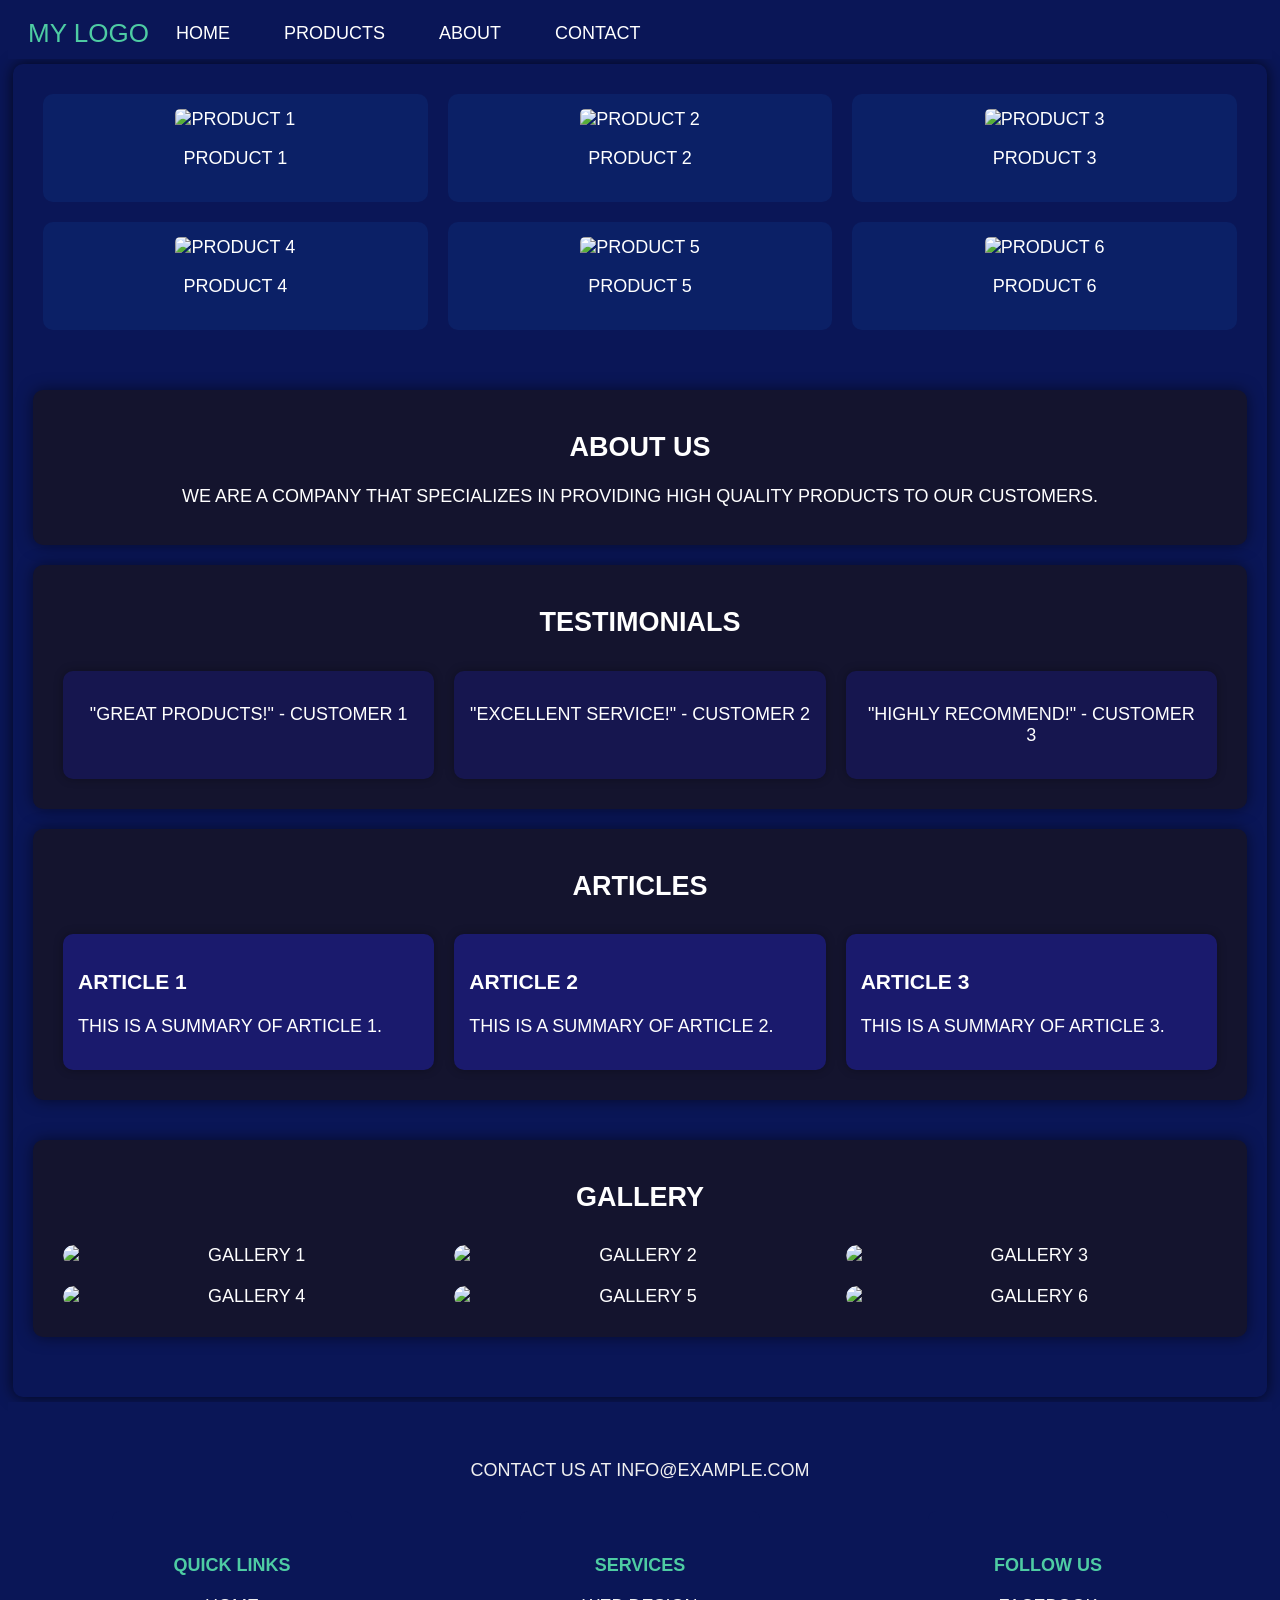
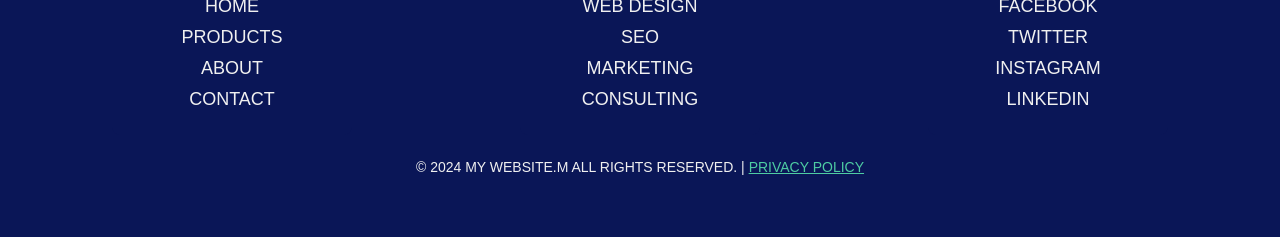
==== index.html @ cf7d5335 "Update index.html" ====
<!DOCTYPE html>
<html lang="en">
<head>
    <meta charset="UTF-8">
    <meta name="viewport" content="width=device-width, initial-scale=1.0">
    <title>Modern Website</title>
    <link rel="stylesheet" href="style.css">
    <link rel="stylesheet" href="responsive.css">
</head>
<body>
    <header class="custom-header">
        <div class="logo"><a href="#">My Logo</a></div>
        <nav class="navbar">
            <ul>
                <li><a href="#">Home</a></li>
                <li><a href="#">Products</a></li>
                <li><a href="#">About</a></li>
                <li><a href="#">Contact</a></li>
            </ul>
        </nav>
    </header>
    <main>
        <section class="products">
            <div class="product-container">
                <div class="box"><img src="https://cdn.windowsreport.com/wp-content/uploads/2020/10/IMG-file.jpg" alt="Product 1"><p>Product 1</p></div>
                <div class="box"><img src="https://cdn.windowsreport.com/wp-content/uploads/2020/10/IMG-file.jpg" alt="Product 2"><p>Product 2</p></div>
                <div class="box"><img src="https://cdn.windowsreport.com/wp-content/uploads/2020/10/IMG-file.jpg" alt="Product 3"><p>Product 3</p></div>
                <div class="box"><img src="https://cdn.windowsreport.com/wp-content/uploads/2020/10/IMG-file.jpg" alt="Product 4"><p>Product 4</p></div>
                <div class="box"><img src="https://cdn.windowsreport.com/wp-content/uploads/2020/10/IMG-file.jpg" alt="Product 5"><p>Product 5</p></div>
                <div class="box"><img src="https://cdn.windowsreport.com/wp-content/uploads/2020/10/IMG-file.jpg" alt="Product 6"><p>Product 6</p></div>
            </div>
        </section>
        <section class="about">
            <h2>About Us</h2>
            <p>We are a company that specializes in providing high quality products to our customers.</p>
        </section>
        <section class="testimonials">
            <h2>Testimonials</h2>
            <div class="testimonial-container">
                <div class="testimonial-box"><p>"Great products!" - Customer 1</p></div>
                <div class="testimonial-box"><p>"Excellent service!" - Customer 2</p></div>
                <div class="testimonial-box"><p>"Highly recommend!" - Customer 3</p></div>
            </div>
        </section>
        <section class="articles">
            <h2>Articles</h2>
            <div class="article-container">
                <div class="article-box"><h3>Article 1</h3><p>This is a summary of article 1.</p></div>
                <div class="article-box"><h3>Article 2</h3><p>This is a summary of article 2.</p></div>
                <div class="article-box"><h3>Article 3</h3><p>This is a summary of article 3.</p></div>
            </div>
        </section>
        <section class="gallery">
            <h2>Gallery</h2>
            <div class="gallery-container">
                <div class="gallery-box"><img src="https://cdn.windowsreport.com/wp-content/uploads/2020/10/IMG-file.jpg" alt="Gallery 1"></div>
                <div class="gallery-box"><img src="https://cdn.windowsreport.com/wp-content/uploads/2020/10/IMG-file.jpg" alt="Gallery 2"></div>
                <div class="gallery-box"><img src="https://cdn.windowsreport.com/wp-content/uploads/2020/10/IMG-file.jpg" alt="Gallery 3"></div>
                <div class="gallery-box"><img src="https://cdn.windowsreport.com/wp-content/uploads/2020/10/IMG-file.jpg" alt="Gallery 4"></div>
                <div class="gallery-box"><img src="https://cdn.windowsreport.com/wp-content/uploads/2020/10/IMG-file.jpg" alt="Gallery 5"></div>
                <div class="gallery-box"><img src="https://cdn.windowsreport.com/wp-content/uploads/2020/10/IMG-file.jpg" alt="Gallery 6"></div>
            </div>
        </section>
    </main>
    <footer>
        <div class="info-fot">
            <p>Contact us at info@example.com</p>
        </div>
        <div class="main-fot">
            <div class="list-fot">
                <h4>Quick Links</h4>
                <a href="#">Home</a>
                <a href="#">Products</a>
                <a href="#">About</a>
                <a href="#">Contact</a>
            </div>
            <div class="list-fot">
                <h4>Services</h4>
                <a href="#">Web Design</a>
                <a href="#">SEO</a>
                <a href="#">Marketing</a>
                <a href="#">Consulting</a>
            </div>
            <div class="list-fot">
                <h4>Follow Us</h4>
                <a href="#">Facebook</a>
                <a href="#">Twitter</a>
                <a href="#">Instagram</a>
                <a href="#">LinkedIn</a>
            </div>
        </div>
        <div class="footer-bottom">
            <p>&copy; 2024 My Website.M All rights reserved. | <a class="privacy-link" href="#">Privacy Policy</a></p>
        </div>
    </footer>
</body>
</html>
---- style.css ----
body {
    font-family: 'Roboto', sans-serif;
    text-transform: uppercase;
    background-color: #0a1657; /* پس‌زمینه آبی تیره */
    color: white;
    text-align: center;
}

/*-----------------header------------------*/
.custom-header {
    background-color: #0a1657; /* رنگ پس‌زمینه تیره */
    color: #ffffff; /* رنگ متن */
    display: flex; /* چیدمان افقی */
    justify-content: space-between; /* فاصله بین اجزا */
    align-items: center; /* وسط‌چین عمودی */
    padding: 10px 20px; /* فضای داخلی */
    position: sticky; /* هدر ثابت */
    top: 0; /* در بالای صفحه */
    z-index: 1000; /* اطمینان از نمایان بودن */
}

.logo a {
    font-size: 26px; /* اندازه بزرگتر برای لوگو */
    color: #4ecca3; /* رنگ لوگو */
    text-decoration: none; /* حذف خط زیر */
}

.navbar {
    flex-grow: 1; /* پخش شدن ناوبری در فضای موجود */
}

.navbar ul {
    list-style: none; /* حذف نقاط لیست */
    padding: 0; /* حذف پدینگ */
    display: flex; /* نمایش افقی */
    margin: 0; /* حذف مارجین */
}

.navbar li {
    margin: 0 15px; /* فاصله بین منوها */
}

.navbar a {
    color: #ffffff; /* رنگ لینک‌ها */
    text-decoration: none; /* حذف خط زیر */
    padding: 8px 12px; /* فاصله داخلی */
    transition: background-color 0.3s; /* انتقال نرم */
}

.navbar a:hover {
    background-color: #0b2066; /* تغییر رنگ پس‌زمینه در حالت هاور */
    border-radius: 5px; /* گوشه‌های گرد */
}

/*---------------main---------------*/
main {  
    background-color: #0a1657; /* پس‌زمینه اصلی */  
    padding: 20px;  
    margin: 5px;  
    border-radius: 10px;  
    box-shadow: 0px 0px 15px rgba(0, 0, 0, 0.7); /* سایه قوی‌تر */  
}  

/* استایل برای بخش محصولات */  
.products {  
    margin-bottom: 50px; /* فاصله بیشتر */  
}  

.product-container {  
    display: flex;  
    flex-wrap: wrap; /* اجازه دادن به اجزا برای شکستن در صورت نیاز */  
    justify-content: space-between; /* مرکز قرار دادن اجزا */  
}  

.box {  
    background-color: #0b2066; /* پس‌زمینه جعبه */  
    padding: 15px; /* فضای داخلی */  
    margin: 10px; /* فاصله بین جعبه‌ها */  
    border-radius: 10px;  
    transition: background-color 0.3s, transform 0.2s; /* انیمیشن */  
    flex: 1 1 calc(30% - 20px); /* تنظیم اندازه جعبه‌ها */  
    display: flex;  
    flex-direction: column;  
    align-items: center;  
    text-align: center;  
}  

.box img {  
    max-width: 100%; /* تصویر به اندازه جعبه */  
    border-radius: 5px; /* گوشه‌های گرد */  
}  

.about, .testimonials, .articles {  
    margin: 20px 0; /* فاصله عمودی برای هر بخش */  
    padding: 20px; /* فضای داخلی بیشتر */  
    border-radius: 10px; /* گوشه‌های گرد */  
    background-color: #14142e; /* پس‌زمینه تیره‌تر */  
    box-shadow: 0px 0px 15px rgba(0, 0, 0, 0.5); /* سایه */  
}  

/* استایل برای بخش نظرات مشتریان */  
.testimonial-container {  
    display: flex; /* نمایش نظرات به صورت افقی */  
    flex-wrap: wrap; /* اجازه دادن به نظرات برای شکستن */  
    justify-content: space-between; /* مرکز قرار دادن */  
}  

.testimonial-box {  
    background-color: #16164f; /* پس‌زمینه جعبه نظرات */  
    padding: 15px; /* فضای داخلی */  
    margin: 10px; /* فاصله */  
    border-radius: 10px; /* گوشه‌های گرد */  
    flex: 1 1 calc(30% - 20px); /* تنظیم اندازه جعبه‌ها */  
    box-shadow: 0px 0px 10px rgba(0, 0, 0, 0.3); /* سایه */  
}  

/* استایل برای مقالات */  
.article-container {  
    display: flex; /* نمایش مقالات به صورت افقی */  
    flex-wrap: wrap; /* اجازه دادن به مقالات برای شکستن */  
    justify-content: space-between; /* مرکز قرار دادن */  
}  

.article-box {  
    background-color: #1a1a6d; /* پس‌زمینه جعبه مقالات */  
    padding: 15px; /* فضای داخلی */  
    margin: 10px; /* فاصله */  
    border-radius: 10px; /* گوشه‌های گرد */  
    flex: 1 1 calc(30% - 20px); /* تنظیم اندازه جعبه‌ها */  
    box-shadow: 0px 0px 10px rgba(0, 0, 0, 0.3); /* سایه */  
    text-align: left; /* تراز چپ متن */  
}

.gallery {  
    margin: 40px 0; /* فاصله عمودی */  
    padding: 20px; /* فضای داخلی بیشتر */  
    border-radius: 10px; /* گوشه‌های گرد */  
    background-color: #14142e; /* پس‌زمینه تیره‌تر */  
    box-shadow: 0px 0px 15px rgba(0, 0, 0, 0.5); /* سایه */  
}  

.gallery-container {  
    display: flex; /* نمایش گالری به صورت افقی */  
    flex-wrap: wrap; /* اجازه دادن به تصاویری که شکسته شوند */  
    justify-content: space-between; /* مرکز قرار دادن */  
}  

.gallery-box {  
    flex: 1 1 calc(30% - 20px); /* تنظیم اندازه هر تصویر */  
    margin: 10px; /* فاصله بین تصاویر */  
    border-radius: 10px; /* گوشه‌های گرد */  
    overflow: hidden; /* جلوگیری از خروج تصویر از جعبه */  
    transition: transform 0.2s; /* انیمیشن نرم */  
}  

.gallery-box:hover {  
    transform: scale(1.05); /* بزرگ شدن تصویر در حالت هاور */  
}  

.gallery-box img {  
    width: 100%; /* تصویر به اندازه جعبه */  
    display: block; /* جلوگیری از وجود فضای زیر تصاویر */  
    border-radius: 10px; /* گوشه‌های گرد برای تصاویر */  
}

/*-----------footer----------*/
footer {
    background-color: #0a1657;
    color: #f0f0f0;
    padding: 40px 20px;
    text-align: center;
    position: relative;
}

.info-fot {
    margin-bottom: 20px;
}

.main-fot {
    display: flex;
    justify-content: space-around;
    flex-wrap: wrap;
}

.list-fot {
    background-color: #0a1657;
    padding: 20px;
    border-radius: 8px;
    transition: background-color 0.3s, transform 0.3s;
    flex: 1;
    max-width: 200px;
    margin: 10px;
}

.list-fot:hover {
    background-color: #0b2066;
    transform: scale(1.05);
}

.list-fot h4 {
    margin-bottom: 15px;
    color: #4ecca3;
}

.list-fot a {
    color: #f0f0f0;
    text-decoration: none;
    display: block;
    padding: 5px 0;
    transition: color 0.3s;
}

.list-fot a:hover {
    color: #4ecca3;
}

.footer-bottom {
    font-size: 14px;
}

.privacy-link {
    color: #4ecca3;
    text-decoration: underline;
}
---- responsive.css ----
/* تنظیمات عمومی برای موبایل و تبلت */
@media (max-width: 768px) {
    body {
        font-size: 14px;
    }

    .custom-header {
        flex-direction: column;
        align-items: flex-start;
    }

    .logo a {
        font-size: 22px;
    }

    .navbar ul {
        flex-direction: column;
        width: 100%;
    }

    .navbar li {
        margin: 10px 0;
    }

    main {
        padding: 10px;
        margin: 0;
    }

    .product-container {
        flex-direction: column;
        align-items: center;
    }

    .box {
        flex: 1 1 100%;
        margin: 10px 0;
    }

    .testimonial-container, .article-container, .gallery-container {
        flex-direction: column;
        align-items: center;
    }

    .testimonial-box, .article-box, .gallery-box {
        flex: 1 1 100%;
        margin: 10px 0;
    }
}

/* تنظیمات برای نمایشگرهای متوسط */
@media (min-width: 769px) and (max-width: 1024px) {
    body {
        font-size: 16px;
    }

    .logo a {
        font-size: 24px;
    }

    .navbar ul {
        flex-direction: row;
    }

    .navbar li {
        margin: 5px 10px;
    }

    .box {
        flex: 1 1 calc(50% - 20px);
    }

    .testimonial-box, .article-box, .gallery-box {
        flex: 1 1 calc(50% - 20px);
    }
}

/* تنظیمات برای نمایشگرهای بزرگ */
@media (min-width: 1025px) {
    body {
        font-size: 18px;
    }

    .box {
        flex: 1 1 calc(30% - 20px);
    }

    .testimonial-box, .article-box, .gallery-box {
        flex: 1 1 calc(30% - 20px);
    }
}
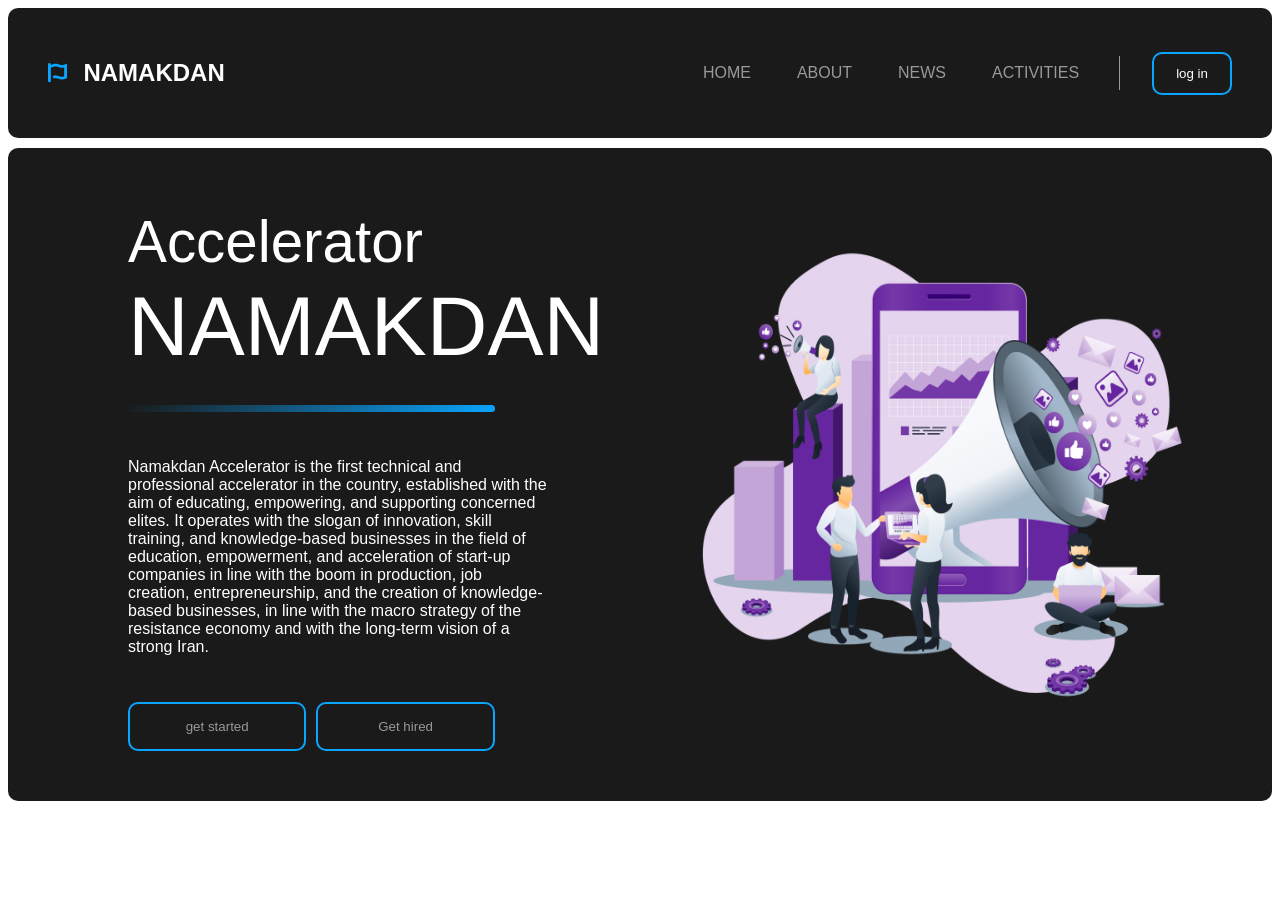
==== commit a8eeba4e: "Add files via upload" ====
--- a/index.html
+++ b/index.html
@@ -1,97 +1,209 @@
-<!DOCTYPE html>
-<html lang="en">
-<head>
-    <meta charset="UTF-8">
-    <meta name="viewport" content="width=device-width, initial-scale=1.0">
-    <title>Modern Website</title>
-    <link rel="stylesheet" href="style.css">
-    <link rel="stylesheet" href="responsive.css">
-</head>
-<body>
-    <header class="custom-header">
-        <div class="logo"><a href="#">My Logo</a></div>
-        <nav class="navbar">
-            <ul>
-                <li><a href="#">Home</a></li>
-                <li><a href="#">Products</a></li>
-                <li><a href="#">About</a></li>
-                <li><a href="#">Contact</a></li>
-            </ul>
-        </nav>
-    </header>
-    <main>
-        <section class="products">
-            <div class="product-container">
-                <div class="box"><img src="https://cdn.windowsreport.com/wp-content/uploads/2020/10/IMG-file.jpg" alt="Product 1"><p>Product 1</p></div>
-                <div class="box"><img src="https://cdn.windowsreport.com/wp-content/uploads/2020/10/IMG-file.jpg" alt="Product 2"><p>Product 2</p></div>
-                <div class="box"><img src="https://cdn.windowsreport.com/wp-content/uploads/2020/10/IMG-file.jpg" alt="Product 3"><p>Product 3</p></div>
-                <div class="box"><img src="https://cdn.windowsreport.com/wp-content/uploads/2020/10/IMG-file.jpg" alt="Product 4"><p>Product 4</p></div>
-                <div class="box"><img src="https://cdn.windowsreport.com/wp-content/uploads/2020/10/IMG-file.jpg" alt="Product 5"><p>Product 5</p></div>
-                <div class="box"><img src="https://cdn.windowsreport.com/wp-content/uploads/2020/10/IMG-file.jpg" alt="Product 6"><p>Product 6</p></div>
-            </div>
-        </section>
-        <section class="about">
-            <h2>About Us</h2>
-            <p>We are a company that specializes in providing high quality products to our customers.</p>
-        </section>
-        <section class="testimonials">
-            <h2>Testimonials</h2>
-            <div class="testimonial-container">
-                <div class="testimonial-box"><p>"Great products!" - Customer 1</p></div>
-                <div class="testimonial-box"><p>"Excellent service!" - Customer 2</p></div>
-                <div class="testimonial-box"><p>"Highly recommend!" - Customer 3</p></div>
-            </div>
-        </section>
-        <section class="articles">
-            <h2>Articles</h2>
-            <div class="article-container">
-                <div class="article-box"><h3>Article 1</h3><p>This is a summary of article 1.</p></div>
-                <div class="article-box"><h3>Article 2</h3><p>This is a summary of article 2.</p></div>
-                <div class="article-box"><h3>Article 3</h3><p>This is a summary of article 3.</p></div>
-            </div>
-        </section>
-        <section class="gallery">
-            <h2>Gallery</h2>
-            <div class="gallery-container">
-                <div class="gallery-box"><img src="https://cdn.windowsreport.com/wp-content/uploads/2020/10/IMG-file.jpg" alt="Gallery 1"></div>
-                <div class="gallery-box"><img src="https://cdn.windowsreport.com/wp-content/uploads/2020/10/IMG-file.jpg" alt="Gallery 2"></div>
-                <div class="gallery-box"><img src="https://cdn.windowsreport.com/wp-content/uploads/2020/10/IMG-file.jpg" alt="Gallery 3"></div>
-                <div class="gallery-box"><img src="https://cdn.windowsreport.com/wp-content/uploads/2020/10/IMG-file.jpg" alt="Gallery 4"></div>
-                <div class="gallery-box"><img src="https://cdn.windowsreport.com/wp-content/uploads/2020/10/IMG-file.jpg" alt="Gallery 5"></div>
-                <div class="gallery-box"><img src="https://cdn.windowsreport.com/wp-content/uploads/2020/10/IMG-file.jpg" alt="Gallery 6"></div>
-            </div>
-        </section>
-    </main>
-    <footer>
-        <div class="info-fot">
-            <p>Contact us at info@example.com</p>
-        </div>
-        <div class="main-fot">
-            <div class="list-fot">
-                <h4>Quick Links</h4>
-                <a href="#">Home</a>
-                <a href="#">Products</a>
-                <a href="#">About</a>
-                <a href="#">Contact</a>
-            </div>
-            <div class="list-fot">
-                <h4>Services</h4>
-                <a href="#">Web Design</a>
-                <a href="#">SEO</a>
-                <a href="#">Marketing</a>
-                <a href="#">Consulting</a>
-            </div>
-            <div class="list-fot">
-                <h4>Follow Us</h4>
-                <a href="#">Facebook</a>
-                <a href="#">Twitter</a>
-                <a href="#">Instagram</a>
-                <a href="#">LinkedIn</a>
-            </div>
-        </div>
-        <div class="footer-bottom">
-            <p>&copy; 2024 My Website.M All rights reserved. | <a class="privacy-link" href="#">Privacy Policy</a></p>
-        </div>
-    </footer>
-</body>
-</html>
+<!DOCTYPE html>
+<html lang="en">
+  <head>
+    <meta charset="UTF-8" />
+    <meta name="viewport" content="width=device-width, initial-scale=1.0" />
+    <link
+      rel="stylesheet"
+      href="https://cdnjs.cloudflare.com/ajax/libs/font-awesome/6.0.0-beta3/css/all.min.css"
+    />
+    <title>namakdan</title>
+    <style>
+      :root {
+        --dark-color: hsl(0, 0%, 10%);
+        --blue-color: #0aa5ff;
+      }
+      * {
+        font-family: Arial, Helvetica, sans-serif;
+        text-decoration: none;
+      }
+      a{
+        color: white;
+      }
+      button {
+        font-weight: 500;
+        padding: 12px 22px;
+        background-color: transparent;
+        border-radius: 10px;
+        color: #999999;
+        border: 2px solid var(--blue-color);
+        transition: 0.2s;
+      }
+      .navbar {
+        border-radius: 10px;
+        height: 90px;
+        background-color: var(--dark-color);
+        padding: 20px 40px;
+        display: flex;
+        justify-content: space-between;
+        align-items: center;
+      }
+      .navbar .logo i {
+        color: var(--blue-color);
+        font-size: 22px;
+      }
+      .navbar .logo a {
+        font-size: 24px;
+        font-weight: 700;
+        color: white;
+        margin-left: 12px;
+      }
+      .menu {
+        display: flex;
+        align-items: center;
+        gap: 32px;
+      }
+      .menu-links {
+        display: flex;
+        gap: 14px;
+        border-right: 1px solid #999999;
+        padding-inline: 24px;
+      }
+      .menu-links a {
+        font-weight: 500;
+        color: #999999;
+        padding: 8px 16px;
+        transition: 0.2s;
+      }
+      .menu-links a:hover {
+        color: white;
+      }
+      .log-in {
+        font-weight: 500;
+        padding: 12px 22px;
+        background-color: transparent;
+        border-radius: 10px;
+        color: #999999;
+        border: 2px solid var(--blue-color);
+        transition: 0.2s;
+      }
+      button:hover {
+        background-color: var(--blue-color);
+        color: white;
+      }
+      .log-in:hover {
+        background-color: var(--blue-color);
+        color: white;
+      }
+      .menu-btn {
+        font-size: 32px;
+        color: white;
+        display: none;
+        cursor: pointer;
+      }
+      main {
+        background-color: var(--dark-color);
+        margin-top: 10px;
+        border-radius: 10px;
+        padding: 0 30px;
+        display: flex;
+        align-items: center;
+        justify-content: center;
+      }
+      .container {
+        display: flex;
+        justify-content: space-around;
+        padding: 50px;
+      }
+      .title {
+        margin: 0;
+        font-size: 70px;
+        color: white;
+      }
+      .info {
+        font-size: medium;
+        text-align: left;
+        width: 80%;
+        color: white;
+      }
+      section {
+        display: flex;
+        flex-direction: column;
+        gap: 30px;
+        margin: 0 40px;
+        width: 100%;
+      }
+      .buttons {
+        display: flex;
+        gap: 10px;
+        width: 70%;
+      }
+      .get-btn {
+        padding: 15px 40px;
+        width: 100%;
+      }
+      .hr {
+        border-radius: 10px;
+        width: 70%;
+        height: 7px;
+        background-image: linear-gradient(150deg, hsl(0, 0%, 10%), #0aa5ff);
+      }
+
+      @media (max-width: 50rem) {
+        .menu {
+          display: none;
+        }
+        .menu-btn {
+          display: block;
+        }
+        .container {
+          display: flex;
+          flex-direction: column;
+          align-items: center;
+          justify-content: center;
+        }
+        .container img {
+          display: none;
+        }
+      }
+    </style>
+  </head>
+  <body>
+    <header>
+      <nav class="navbar">
+        <div class="logo">
+          <i class="fa-solid fa-font-awesome"></i>
+          <a href="#">NAMAKDAN</a>
+        </div>
+        <div class="menu">
+          <div class="menu-links">
+            <a href="#">HOME</a>
+            <a href="about.html">ABOUT</a>
+            <a href="news.html">NEWS</a>
+            <a href="Activities.html">ACTIVITIES</a>
+          </div>
+          <button class="log-in"><a href="form.html">log in</a></button>
+        </div>
+        <div class="menu-btn">
+          <i class="fa-solid fa-bars"></i>
+        </div>
+      </nav>
+    </header>
+    <main>
+      <div class="container">
+        <section>
+          <p class="title">
+            <small>Accelerator</small><br /><big>NAMAKDAN</big>
+          </p>
+          <div class="hr"></div>
+          <p class="info">
+            Namakdan Accelerator is the first technical and professional
+            accelerator in the country, established with the aim of educating,
+            empowering, and supporting concerned elites. It operates with the
+            slogan of innovation, skill training, and knowledge-based businesses
+            in the field of education, empowerment, and acceleration of start-up
+            companies in line with the boom in production, job creation,
+            entrepreneurship, and the creation of knowledge-based businesses, in
+            line with the macro strategy of the resistance economy and with the
+            long-term vision of a strong Iran.
+          </p>
+          <div class="buttons">
+            <button class="get-btn">get started</button>
+            <button class="get-btn">Get hired</button>
+          </div>
+        </section>
+        <img src="picture.png" alt="pic" width="500px" />
+      </div>
+    </main>
+  </body>
+</html>
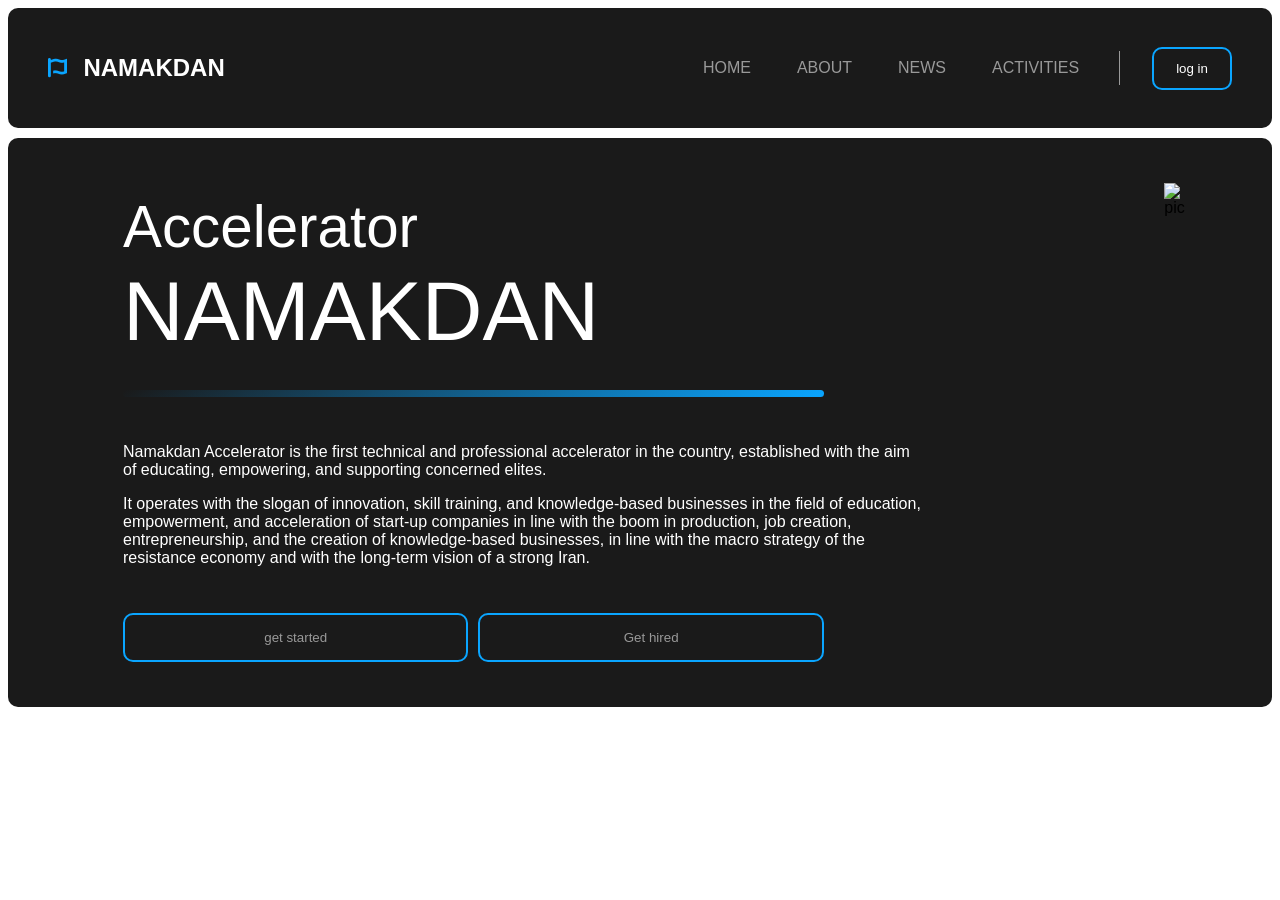
==== commit 28c9c570: "Add files via upload" ====
--- a/index.html
+++ b/index.html
@@ -7,7 +7,11 @@
       rel="stylesheet"
       href="https://cdnjs.cloudflare.com/ajax/libs/font-awesome/6.0.0-beta3/css/all.min.css"
     />
-    <title>namakdan</title>
+    <link
+      rel="website icon"
+      href="https://namakdan.net/wp-content/uploads/2024/11/photo_5845929851612154629_y.jpg"
+    />
+    <title>Namakdan</title>
     <style>
       :root {
         --dark-color: hsl(0, 0%, 10%);
@@ -17,7 +21,10 @@
         font-family: Arial, Helvetica, sans-serif;
         text-decoration: none;
       }
-      a{
+      *::-webkit-scrollbar {
+        display: none;
+      }
+      a {
         color: white;
       }
       button {
@@ -33,7 +40,7 @@
         border-radius: 10px;
         height: 90px;
         background-color: var(--dark-color);
-        padding: 20px 40px;
+        padding: 15px 40px;
         display: flex;
         justify-content: space-between;
         align-items: center;
@@ -103,7 +110,7 @@
       .container {
         display: flex;
         justify-content: space-around;
-        padding: 50px;
+        padding: 45px;
       }
       .title {
         margin: 0;
@@ -137,6 +144,16 @@
         width: 70%;
         height: 7px;
         background-image: linear-gradient(150deg, hsl(0, 0%, 10%), #0aa5ff);
+        animation: fade 1000ms ease-in 1;
+      }
+
+      @keyframes fade {
+        from {
+          width: 1%;
+        }
+        to {
+          width: 70%;
+        }
       }
 
       @media (max-width: 50rem) {
@@ -167,7 +184,7 @@
         </div>
         <div class="menu">
           <div class="menu-links">
-            <a href="#">HOME</a>
+            <a href="/">HOME</a>
             <a href="about.html">ABOUT</a>
             <a href="news.html">NEWS</a>
             <a href="Activities.html">ACTIVITIES</a>
@@ -186,23 +203,35 @@
             <small>Accelerator</small><br /><big>NAMAKDAN</big>
           </p>
           <div class="hr"></div>
-          <p class="info">
-            Namakdan Accelerator is the first technical and professional
-            accelerator in the country, established with the aim of educating,
-            empowering, and supporting concerned elites. It operates with the
-            slogan of innovation, skill training, and knowledge-based businesses
-            in the field of education, empowerment, and acceleration of start-up
-            companies in line with the boom in production, job creation,
-            entrepreneurship, and the creation of knowledge-based businesses, in
-            line with the macro strategy of the resistance economy and with the
-            long-term vision of a strong Iran.
-          </p>
+          <div class="info">
+              <p>
+                Namakdan Accelerator is the first technical and professional
+                accelerator in the country, established with the aim of
+                educating, empowering, and supporting concerned elites.
+              </p>
+              <p>
+                It operates with the slogan of innovation, skill training, and
+                knowledge-based businesses in the field of education,
+                empowerment, and acceleration of start-up companies in line with
+                the boom in production, job creation, entrepreneurship, and the
+                creation of knowledge-based businesses, in line with the macro
+                strategy of the resistance economy and with the long-term vision
+                of a strong Iran.
+              </p>
+          </div>
+
           <div class="buttons">
             <button class="get-btn">get started</button>
             <button class="get-btn">Get hired</button>
           </div>
         </section>
-        <img src="picture.png" alt="pic" width="500px" />
+        <div class="foot">
+          <img
+            src="https://bizongrammedia.com/wp-content/uploads/2024/03/Your-Instagram-Growth-Partner.png"
+            alt="pic"
+            width="500px"
+          />
+        </div>
       </div>
     </main>
   </body>
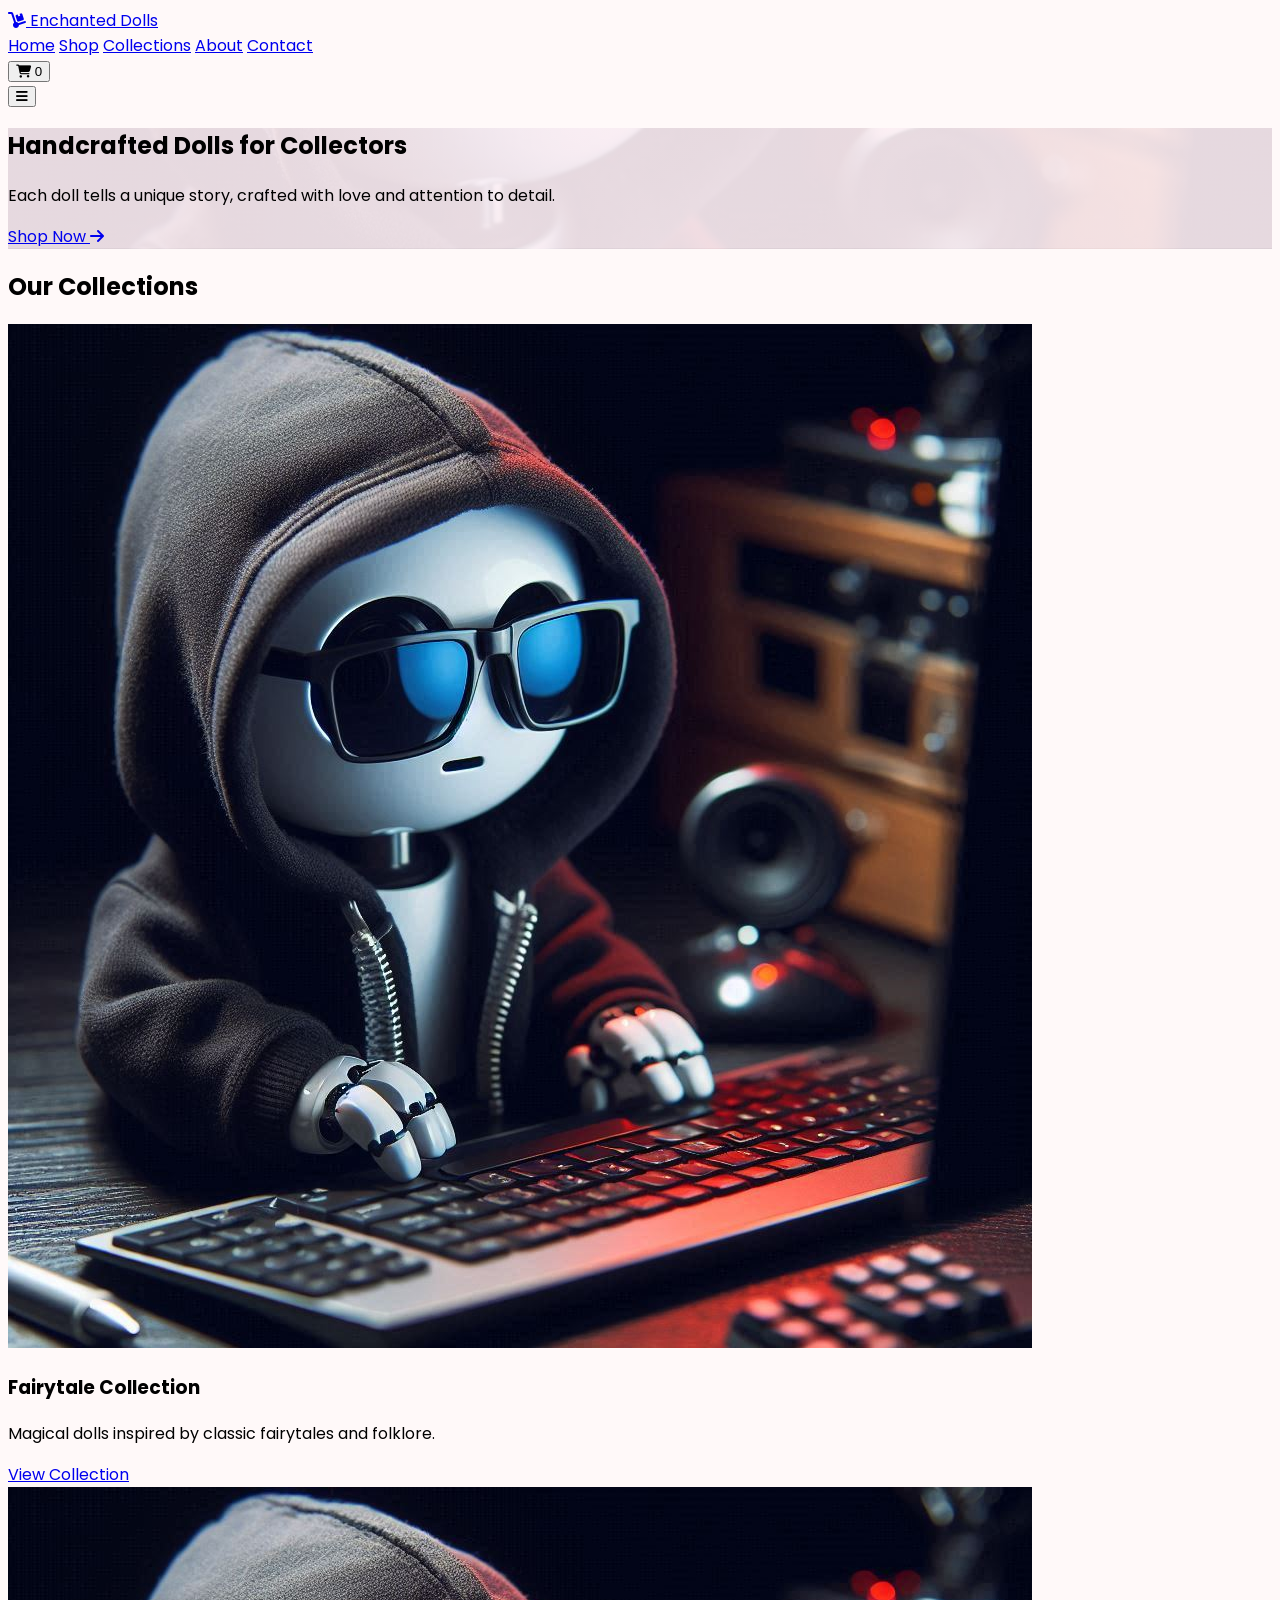
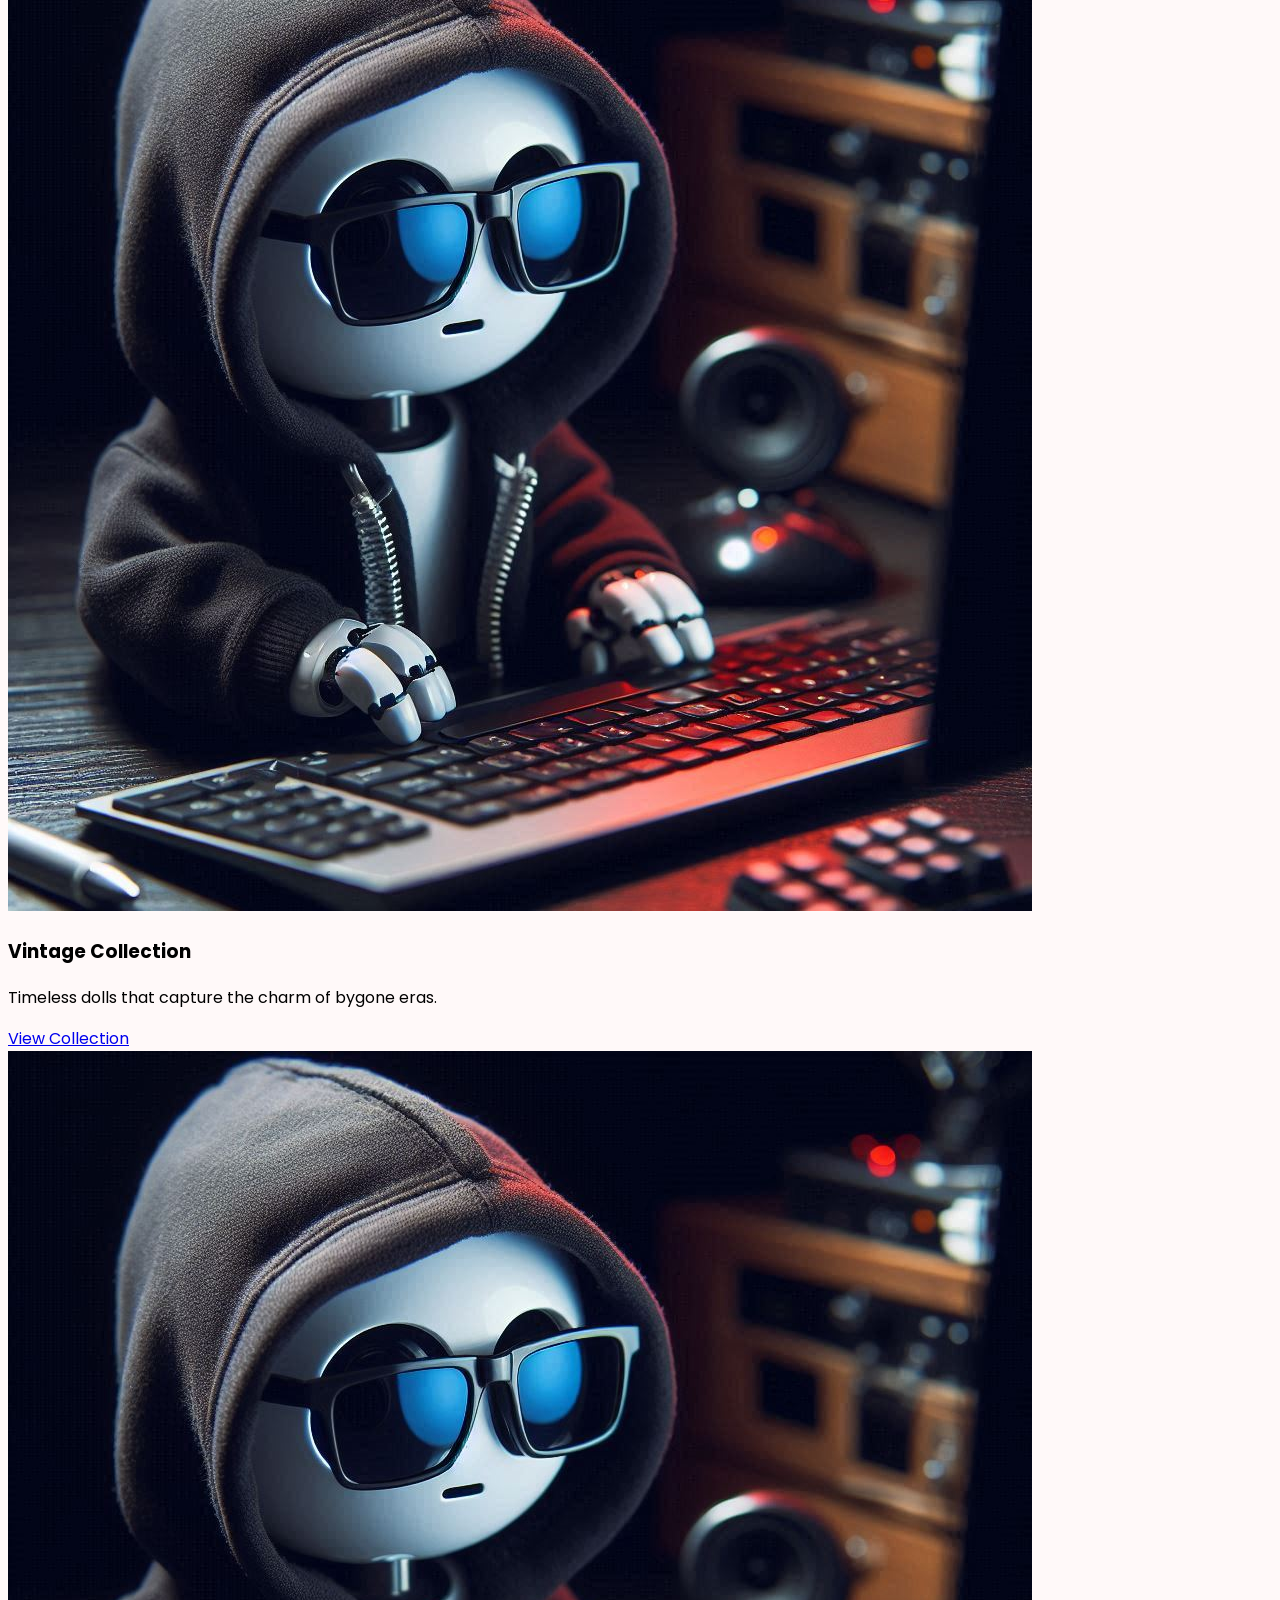
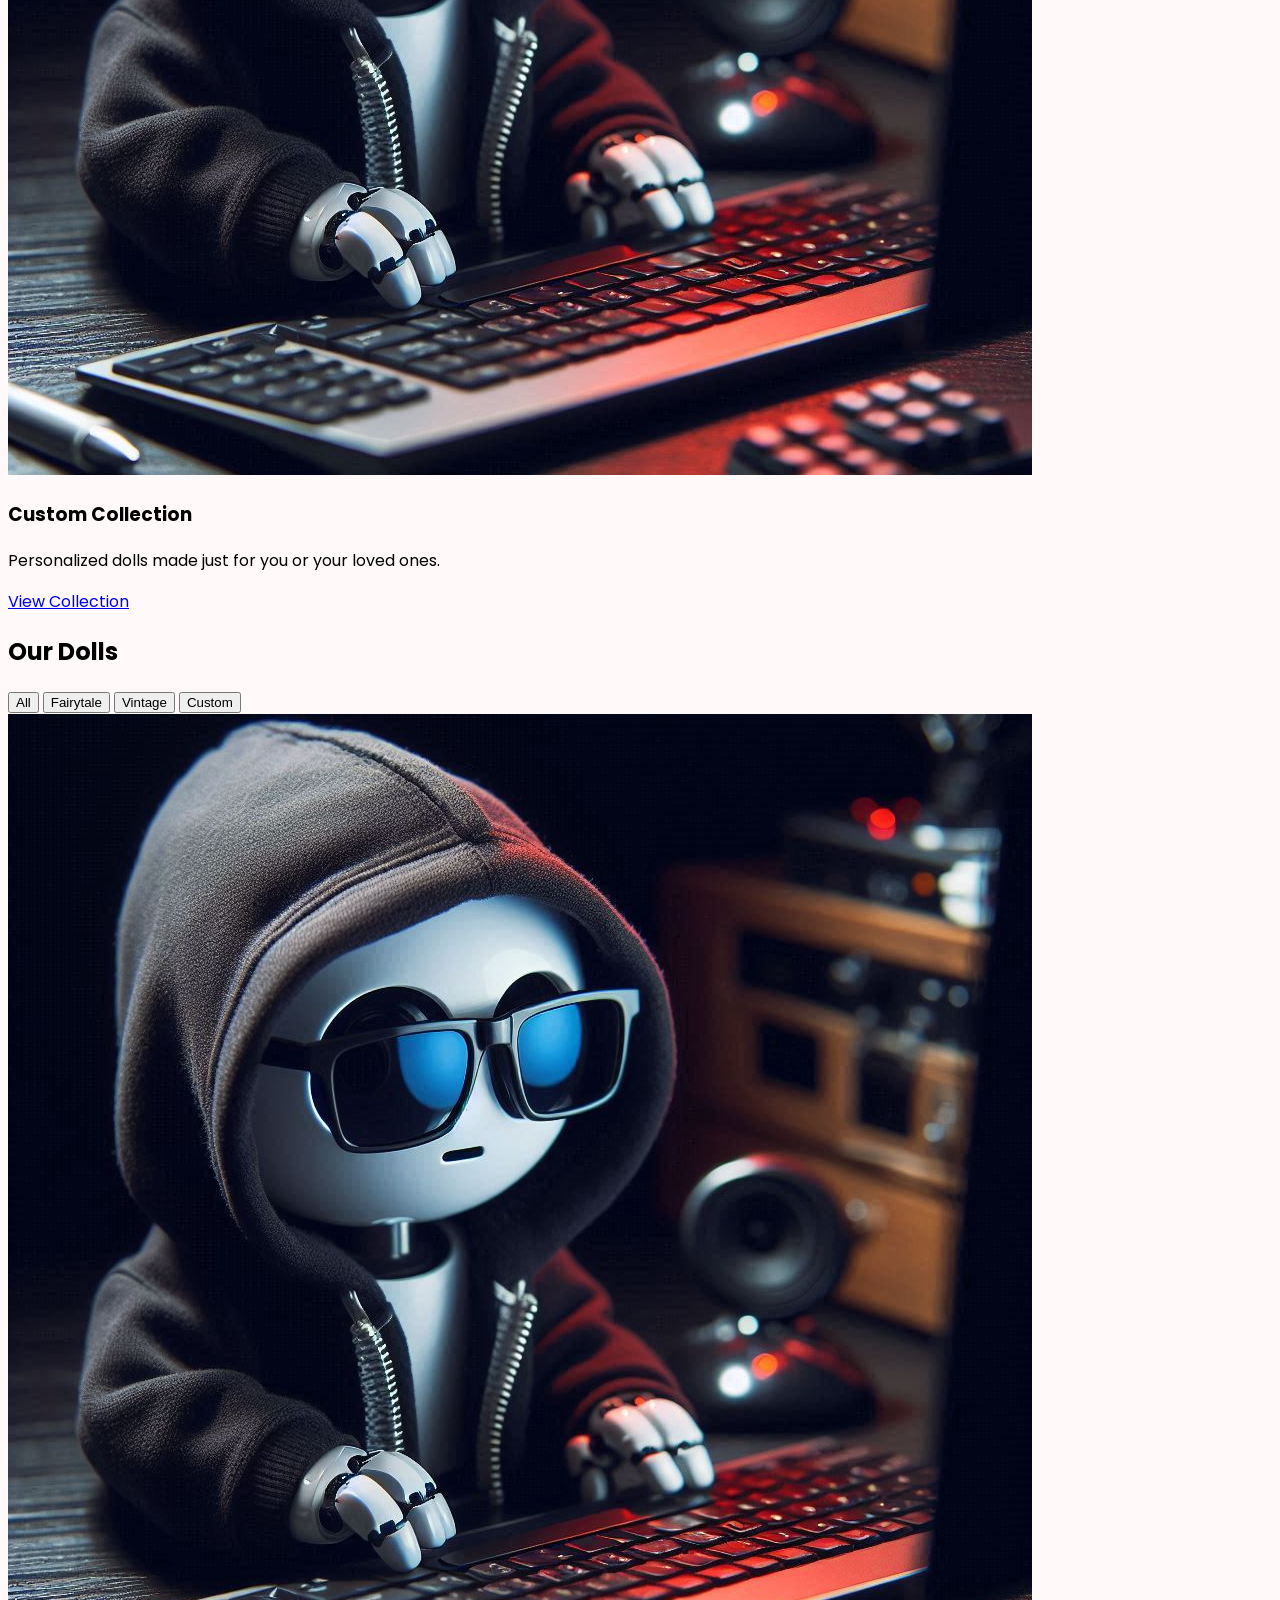
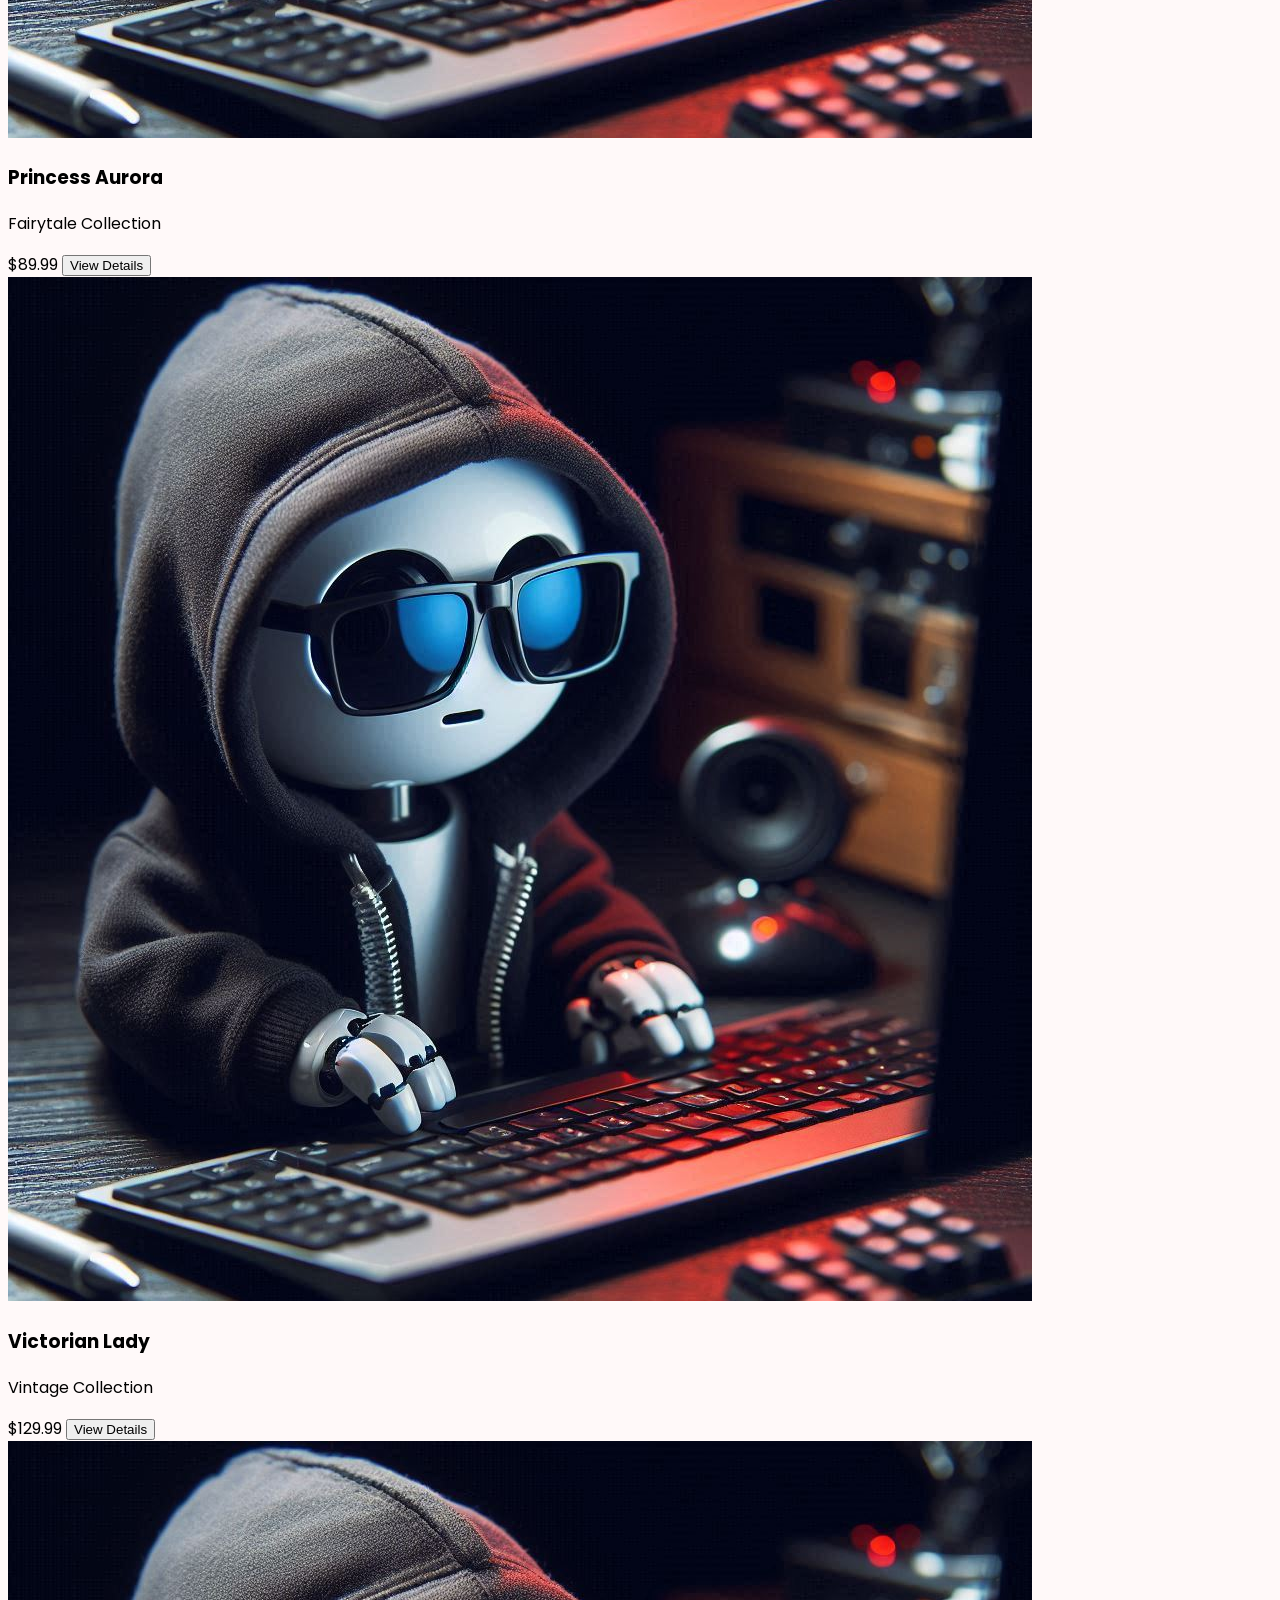
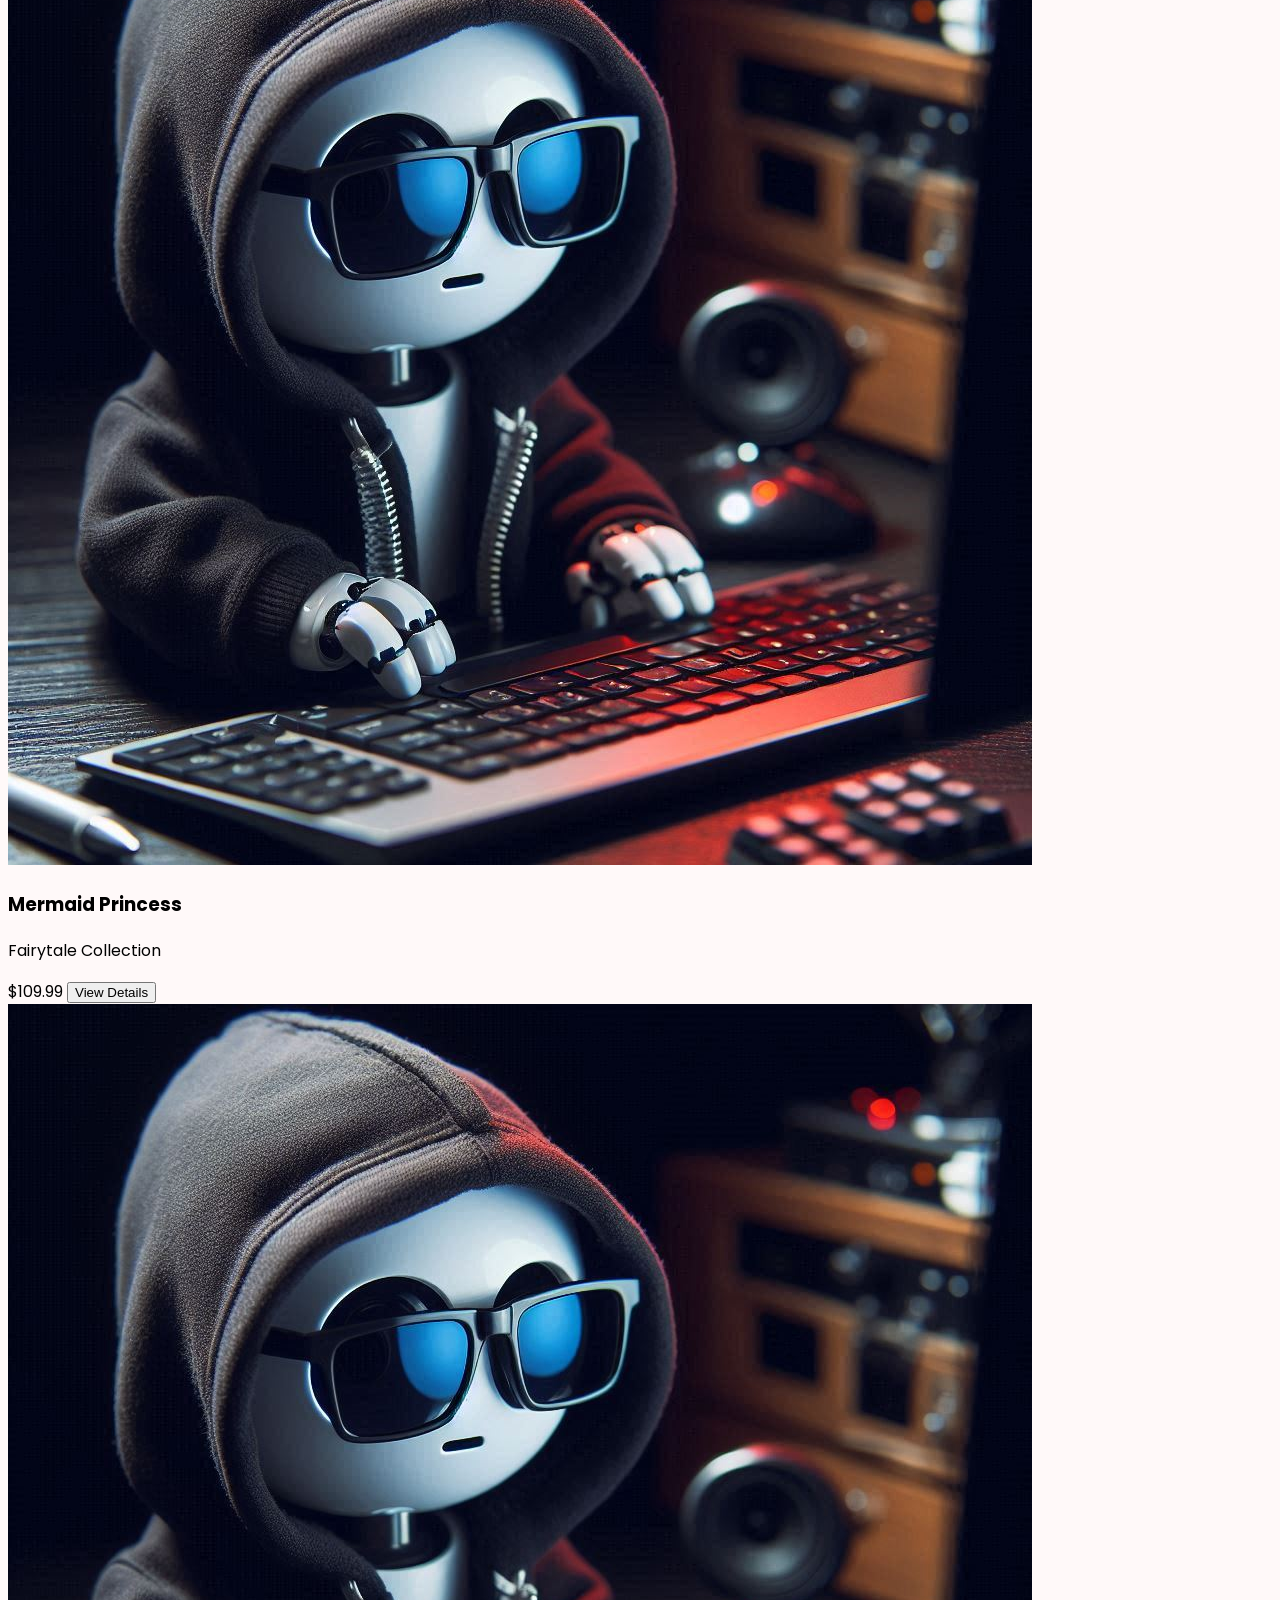
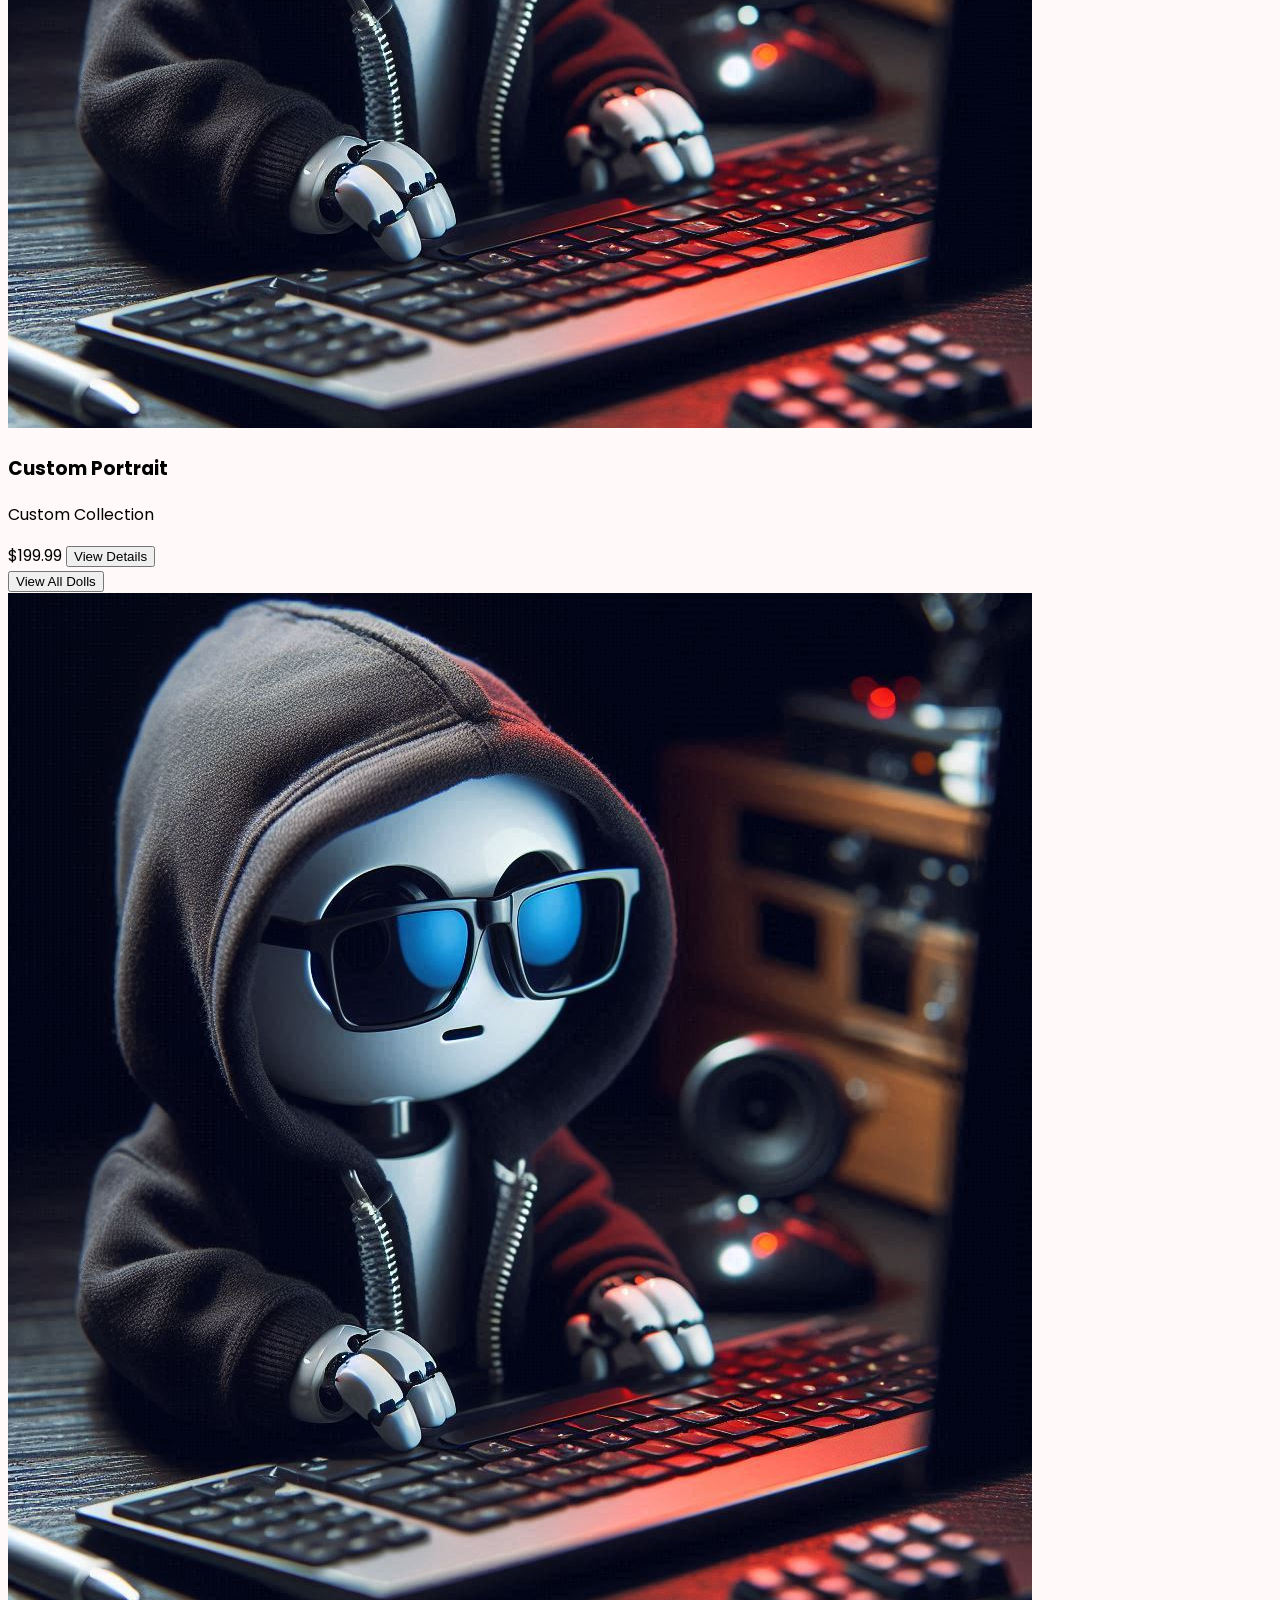
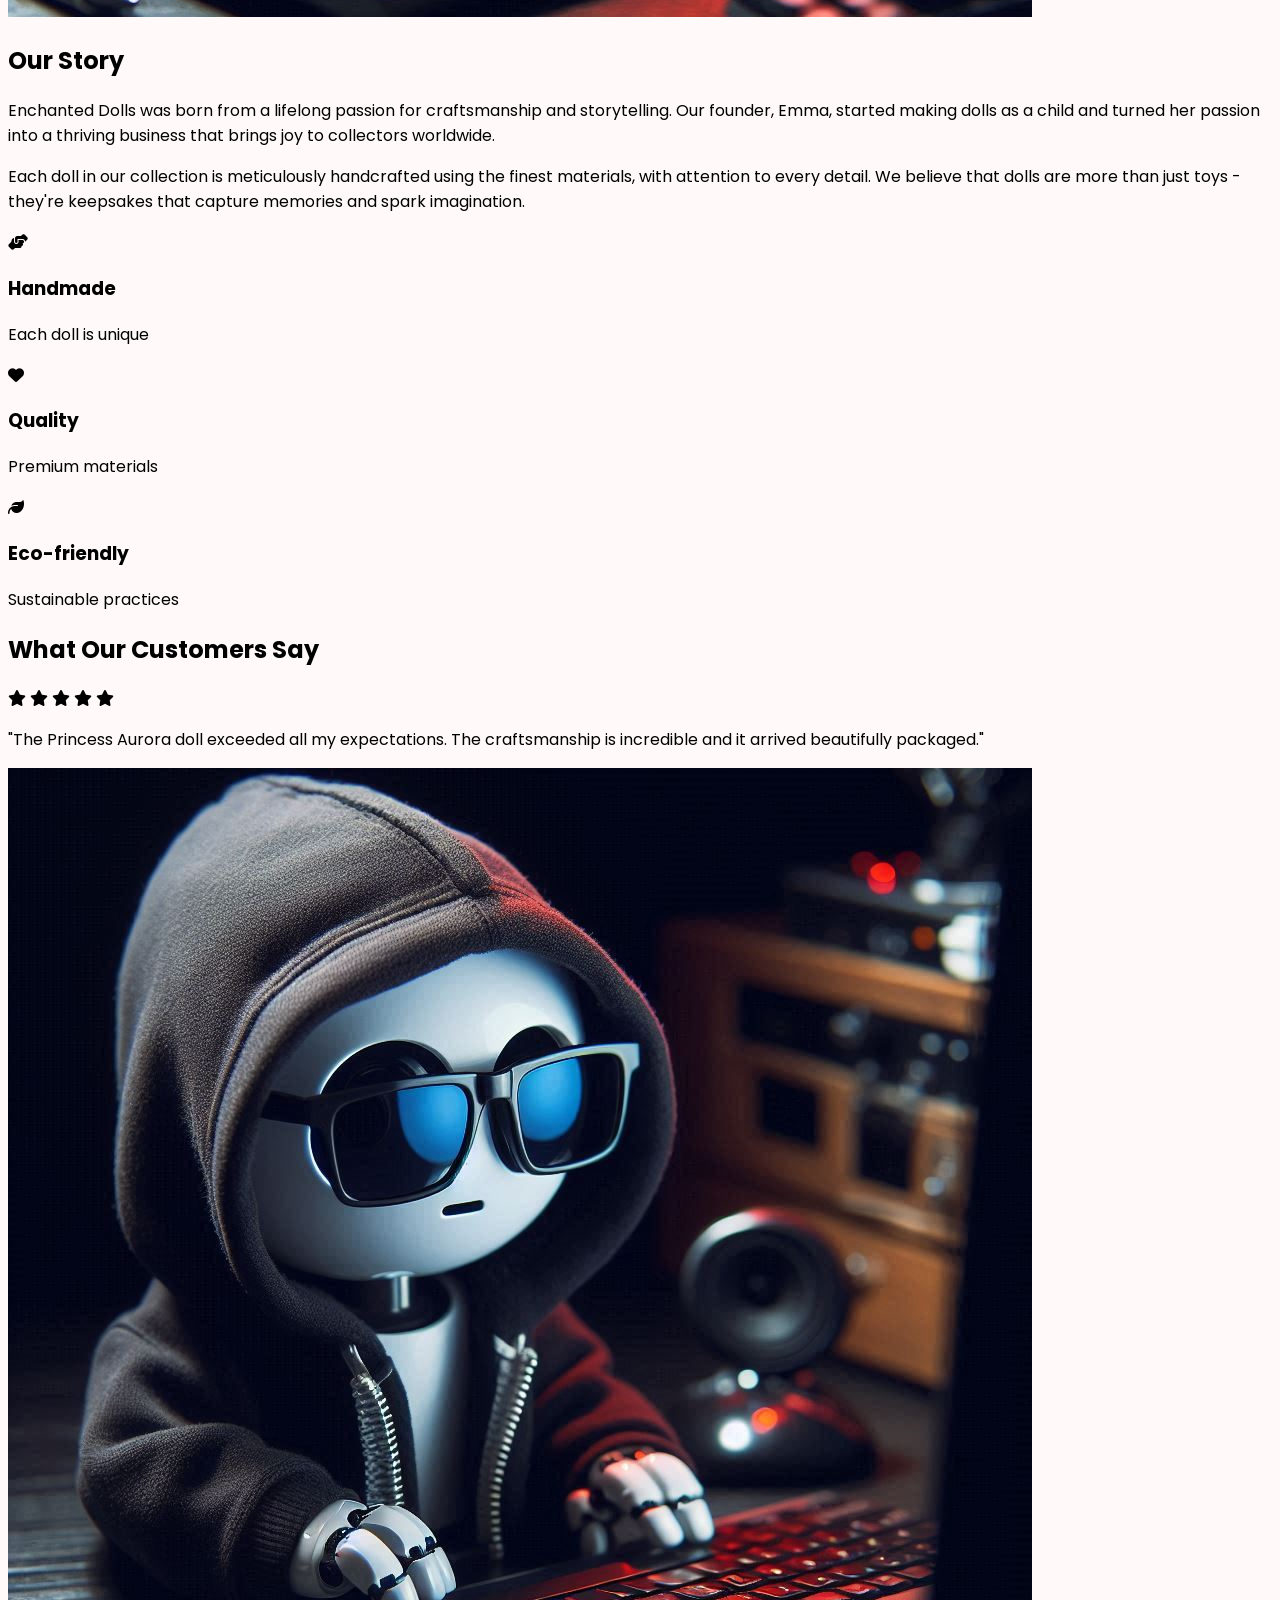
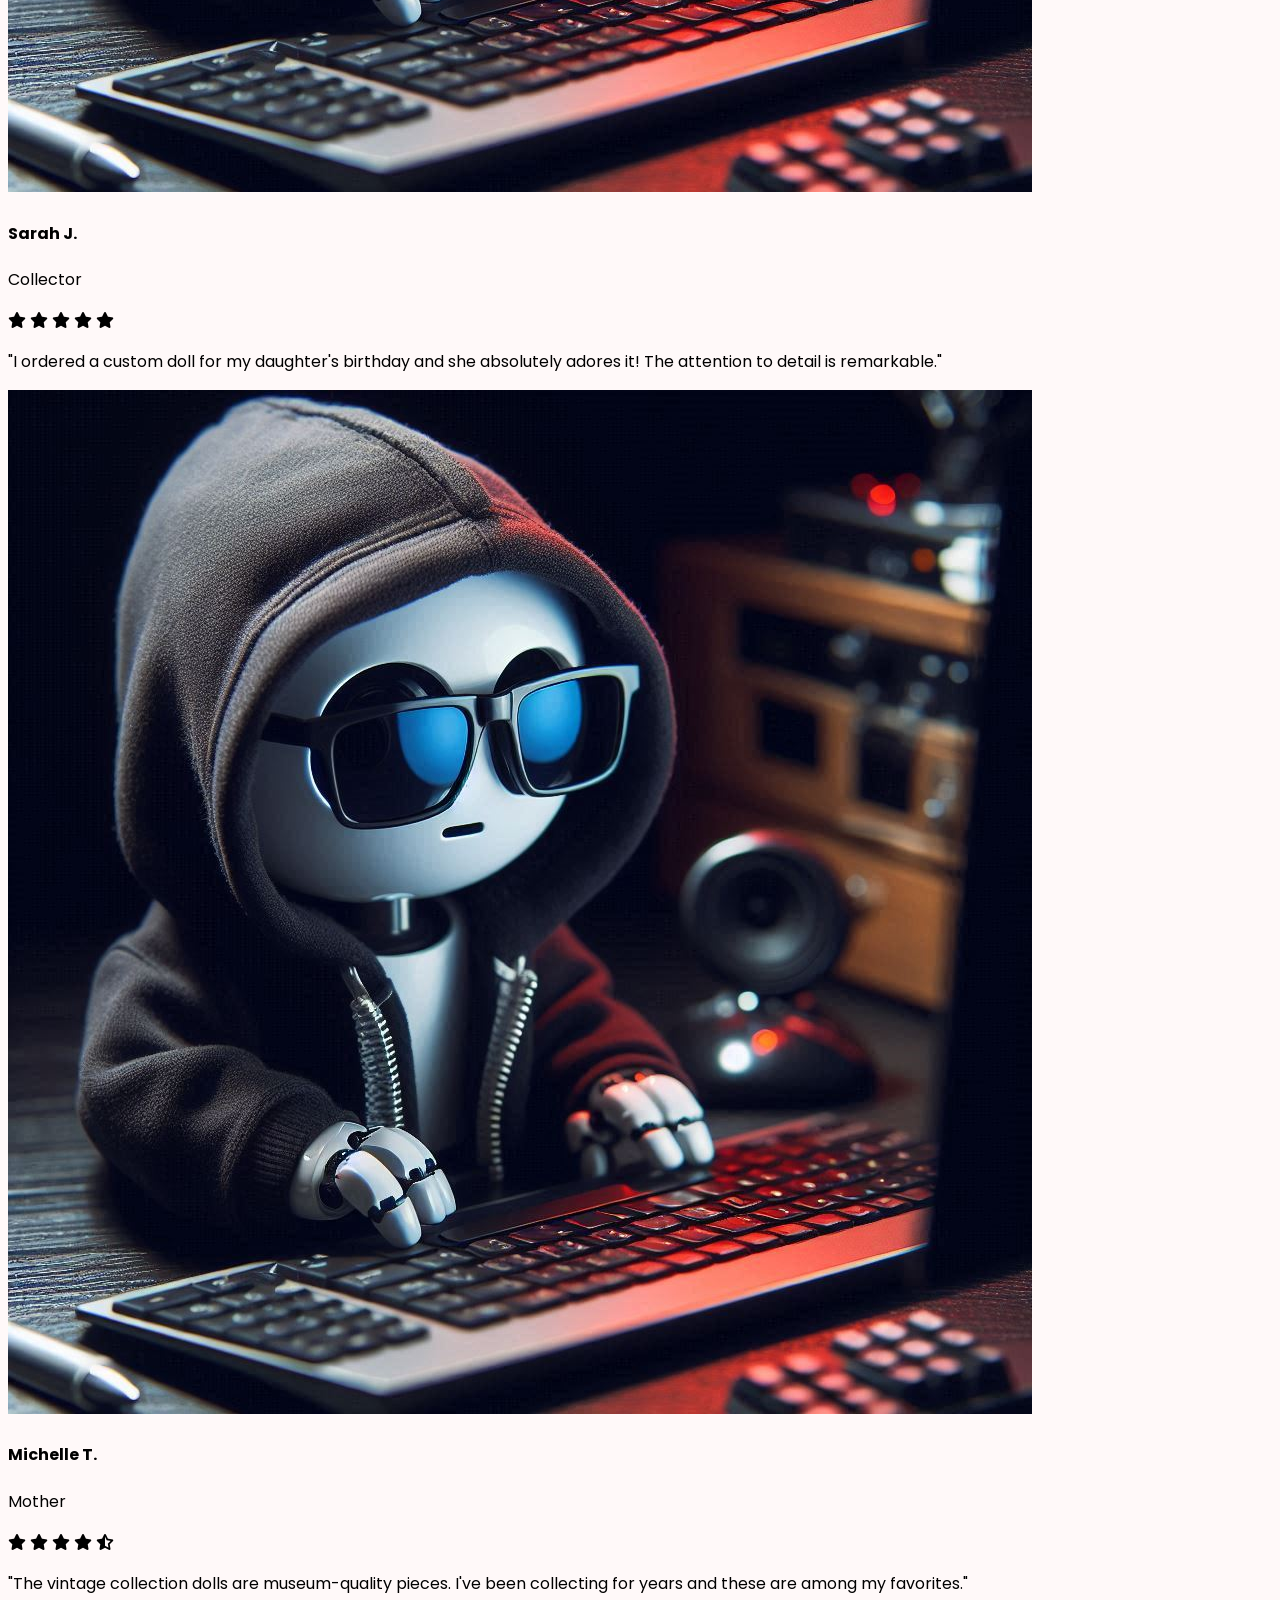
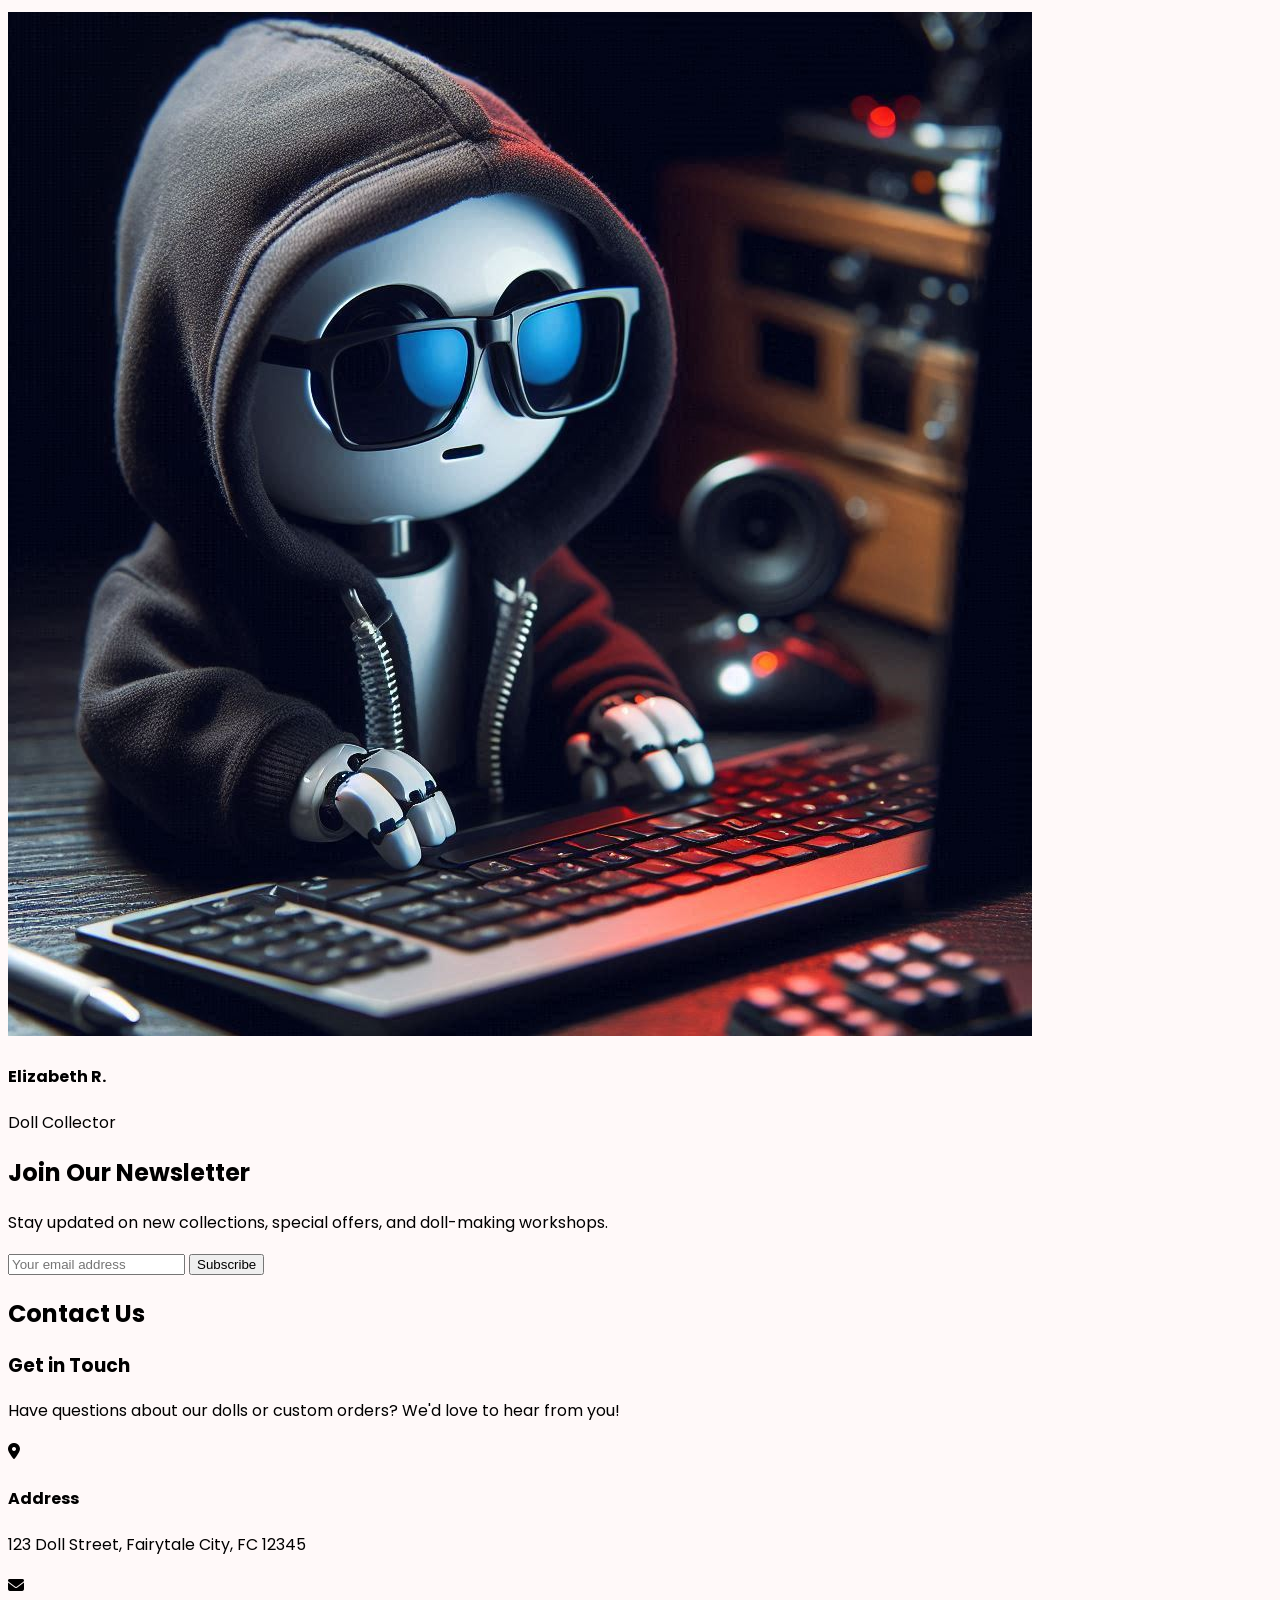
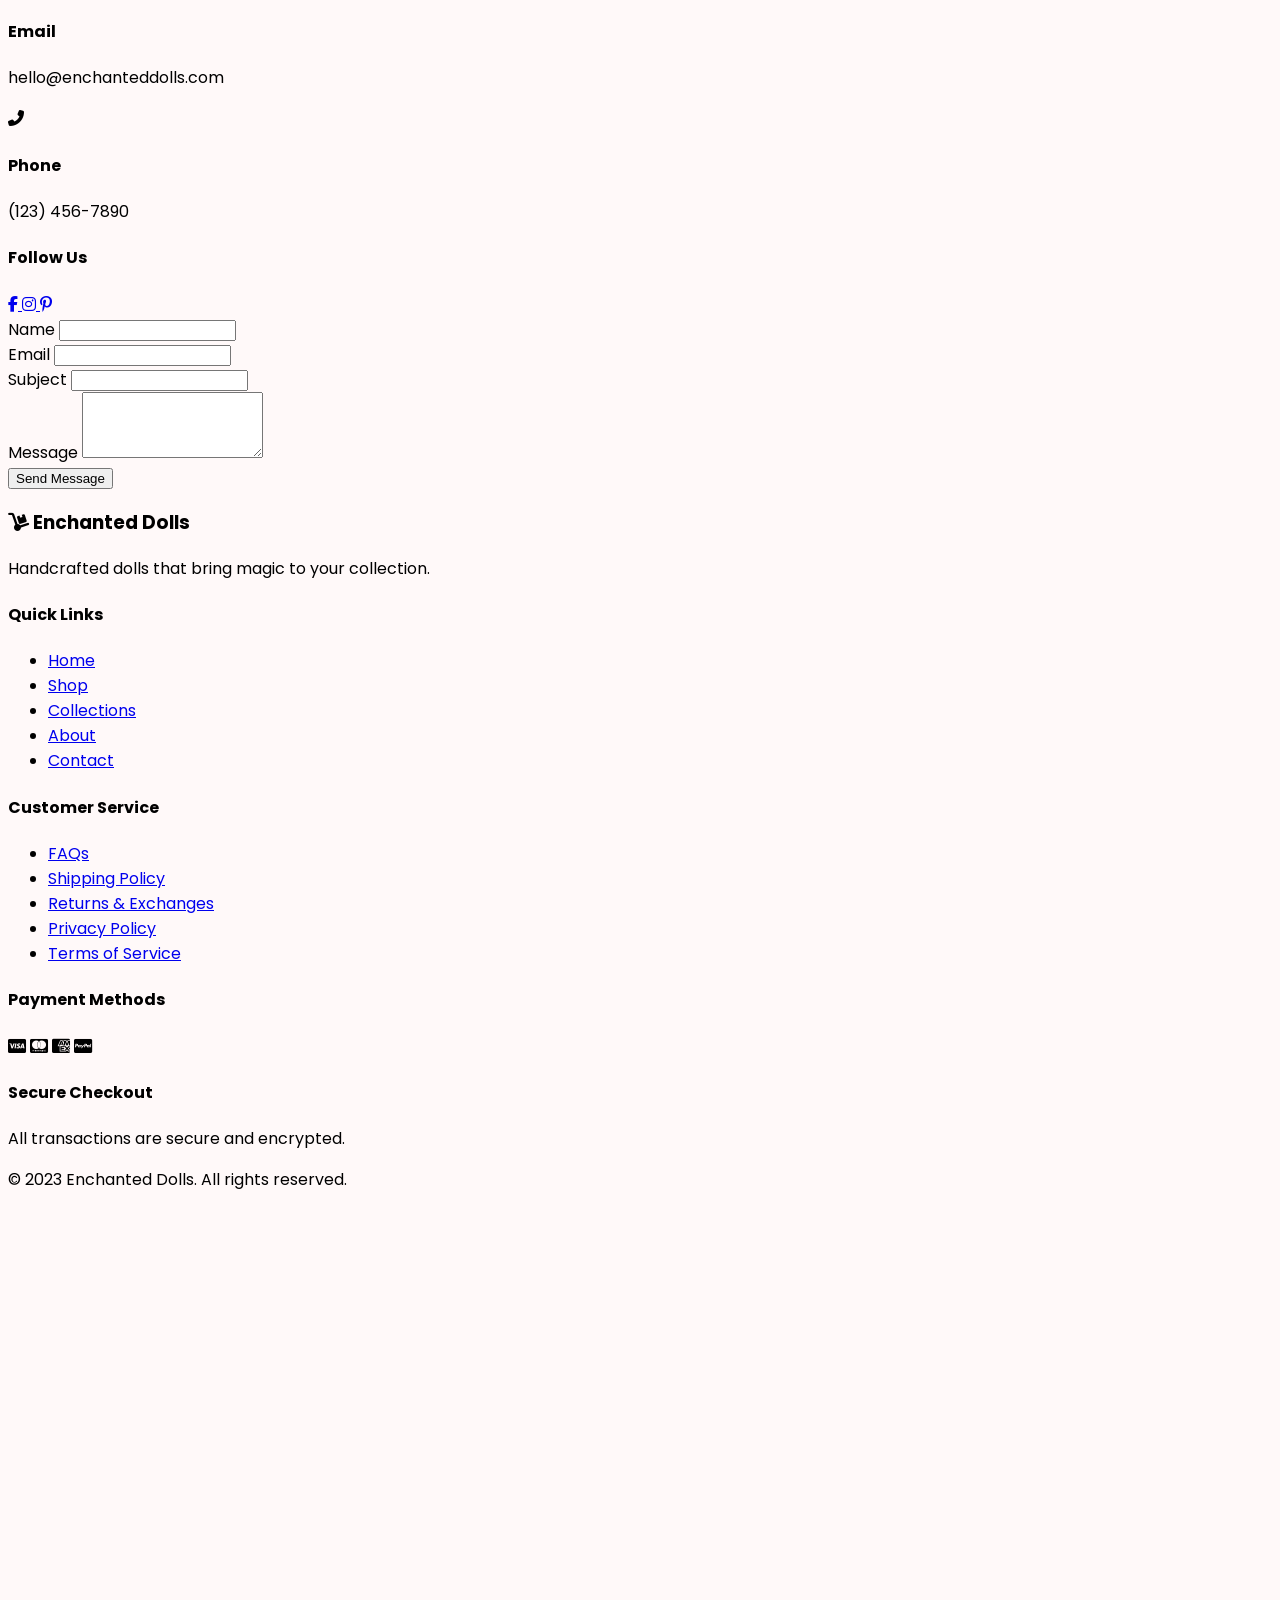
==== commit fc2951ff: "Add files via upload" ====
--- a/index.html
+++ b/index.html
@@ -1,238 +1,760 @@
 <!DOCTYPE html>
 <html lang="en">
-  <head>
-    <meta charset="UTF-8" />
-    <meta name="viewport" content="width=device-width, initial-scale=1.0" />
-    <link
-      rel="stylesheet"
-      href="https://cdnjs.cloudflare.com/ajax/libs/font-awesome/6.0.0-beta3/css/all.min.css"
-    />
-    <link
-      rel="website icon"
-      href="https://namakdan.net/wp-content/uploads/2024/11/photo_5845929851612154629_y.jpg"
-    />
-    <title>Namakdan</title>
+<head>
+    <meta charset="UTF-8">
+    <meta name="viewport" content="width=device-width, initial-scale=1.0">
+    <title>Enchanted Dolls | Handcrafted Dolls for Collectors</title>
+    <script src="https://cdn.tailwindcss.com"></script>
+    <link rel="stylesheet" href="https://cdnjs.cloudflare.com/ajax/libs/font-awesome/6.4.0/css/all.min.css">
     <style>
-      :root {
-        --dark-color: hsl(0, 0%, 10%);
-        --blue-color: #0aa5ff;
-      }
-      * {
-        font-family: Arial, Helvetica, sans-serif;
-        text-decoration: none;
-      }
-      *::-webkit-scrollbar {
-        display: none;
-      }
-      a {
-        color: white;
-      }
-      button {
-        font-weight: 500;
-        padding: 12px 22px;
-        background-color: transparent;
-        border-radius: 10px;
-        color: #999999;
-        border: 2px solid var(--blue-color);
-        transition: 0.2s;
-      }
-      .navbar {
-        border-radius: 10px;
-        height: 90px;
-        background-color: var(--dark-color);
-        padding: 15px 40px;
-        display: flex;
-        justify-content: space-between;
-        align-items: center;
-      }
-      .navbar .logo i {
-        color: var(--blue-color);
-        font-size: 22px;
-      }
-      .navbar .logo a {
-        font-size: 24px;
-        font-weight: 700;
-        color: white;
-        margin-left: 12px;
-      }
-      .menu {
-        display: flex;
-        align-items: center;
-        gap: 32px;
-      }
-      .menu-links {
-        display: flex;
-        gap: 14px;
-        border-right: 1px solid #999999;
-        padding-inline: 24px;
-      }
-      .menu-links a {
-        font-weight: 500;
-        color: #999999;
-        padding: 8px 16px;
-        transition: 0.2s;
-      }
-      .menu-links a:hover {
-        color: white;
-      }
-      .log-in {
-        font-weight: 500;
-        padding: 12px 22px;
-        background-color: transparent;
-        border-radius: 10px;
-        color: #999999;
-        border: 2px solid var(--blue-color);
-        transition: 0.2s;
-      }
-      button:hover {
-        background-color: var(--blue-color);
-        color: white;
-      }
-      .log-in:hover {
-        background-color: var(--blue-color);
-        color: white;
-      }
-      .menu-btn {
-        font-size: 32px;
-        color: white;
-        display: none;
-        cursor: pointer;
-      }
-      main {
-        background-color: var(--dark-color);
-        margin-top: 10px;
-        border-radius: 10px;
-        padding: 0 30px;
-        display: flex;
-        align-items: center;
-        justify-content: center;
-      }
-      .container {
-        display: flex;
-        justify-content: space-around;
-        padding: 45px;
-      }
-      .title {
-        margin: 0;
-        font-size: 70px;
-        color: white;
-      }
-      .info {
-        font-size: medium;
-        text-align: left;
-        width: 80%;
-        color: white;
-      }
-      section {
-        display: flex;
-        flex-direction: column;
-        gap: 30px;
-        margin: 0 40px;
-        width: 100%;
-      }
-      .buttons {
-        display: flex;
-        gap: 10px;
-        width: 70%;
-      }
-      .get-btn {
-        padding: 15px 40px;
-        width: 100%;
-      }
-      .hr {
-        border-radius: 10px;
-        width: 70%;
-        height: 7px;
-        background-image: linear-gradient(150deg, hsl(0, 0%, 10%), #0aa5ff);
-        animation: fade 1000ms ease-in 1;
-      }
-
-      @keyframes fade {
-        from {
-          width: 1%;
-        }
-        to {
-          width: 70%;
-        }
-      }
-
-      @media (max-width: 50rem) {
-        .menu {
-          display: none;
-        }
-        .menu-btn {
-          display: block;
-        }
-        .container {
-          display: flex;
-          flex-direction: column;
-          align-items: center;
-          justify-content: center;
-        }
-        .container img {
-          display: none;
-        }
-      }
+        @import url('https://fonts.googleapis.com/css2?family=Poppins:wght@300;400;500;600;700&display=swap');
+        
+        body {
+            font-family: 'Poppins', sans-serif;
+            background-color: #fff9f9;
+        }
+        
+        .doll-card:hover {
+            transform: translateY(-5px);
+            box-shadow: 0 10px 20px rgba(0,0,0,0.1);
+        }
+        
+        .hero-section {
+            background: linear-gradient(rgba(255, 240, 245, 0.9), rgba(255, 240, 245, 0.9)), 
+                        url('Picture.png');
+            background-size: cover;
+            background-position: center;
+        }
+        
+        .nav-link:hover {
+            color: #f472b6;
+        }
+        
+        .cart-count {
+            top: -8px;
+            right: -8px;
+        }
+        
+        .doll-details-modal {
+            transition: all 0.3s ease;
+        }
+        
+        .modal-open {
+            opacity: 1;
+            visibility: visible;
+        }
+        
+        .modal-closed {
+            opacity: 0;
+            visibility: hidden;
+        }
     </style>
-  </head>
-  <body>
-    <header>
-      <nav class="navbar">
-        <div class="logo">
-          <i class="fa-solid fa-font-awesome"></i>
-          <a href="#">NAMAKDAN</a>
-        </div>
-        <div class="menu">
-          <div class="menu-links">
-            <a href="/">HOME</a>
-            <a href="about.html">ABOUT</a>
-            <a href="news.html">NEWS</a>
-            <a href="Activities.html">ACTIVITIES</a>
-          </div>
-          <button class="log-in"><a href="form.html">log in</a></button>
-        </div>
-        <div class="menu-btn">
-          <i class="fa-solid fa-bars"></i>
-        </div>
-      </nav>
-    </header>
-    <main>
-      <div class="container">
-        <section>
-          <p class="title">
-            <small>Accelerator</small><br /><big>NAMAKDAN</big>
-          </p>
-          <div class="hr"></div>
-          <div class="info">
-              <p>
-                Namakdan Accelerator is the first technical and professional
-                accelerator in the country, established with the aim of
-                educating, empowering, and supporting concerned elites.
-              </p>
-              <p>
-                It operates with the slogan of innovation, skill training, and
-                knowledge-based businesses in the field of education,
-                empowerment, and acceleration of start-up companies in line with
-                the boom in production, job creation, entrepreneurship, and the
-                creation of knowledge-based businesses, in line with the macro
-                strategy of the resistance economy and with the long-term vision
-                of a strong Iran.
-              </p>
-          </div>
-
-          <div class="buttons">
-            <button class="get-btn">get started</button>
-            <button class="get-btn">Get hired</button>
-          </div>
-        </section>
-        <div class="foot">
-          <img
-            src="https://bizongrammedia.com/wp-content/uploads/2024/03/Your-Instagram-Growth-Partner.png"
-            alt="pic"
-            width="500px"
-          />
-        </div>
-      </div>
-    </main>
-  </body>
-</html>
+</head>
+<body>
+    <!-- Navigation -->
+    <nav class="bg-white shadow-md sticky top-0 z-50">
+        <div class="container mx-auto px-6 py-3">
+            <div class="flex items-center justify-between">
+                <div class="flex items-center">
+                    <a href="#" class="text-2xl font-bold text-pink-500">
+                        <i class="fas fa-dolly mr-2"></i> Enchanted Dolls
+                    </a>
+                </div>
+                
+                <div class="hidden md:flex items-center space-x-8">
+                    <a href="#" class="nav-link text-gray-700 hover:text-pink-500">Home</a>
+                    <a href="#shop" class="nav-link text-gray-700 hover:text-pink-500">Shop</a>
+                    <a href="#collections" class="nav-link text-gray-700 hover:text-pink-500">Collections</a>
+                    <a href="#about" class="nav-link text-gray-700 hover:text-pink-500">About</a>
+                    <a href="#contact" class="nav-link text-gray-700 hover:text-pink-500">Contact</a>
+                </div>
+                
+                <div class="flex items-center space-x-4">
+                    <div class="relative">
+                        <button id="cart-btn" class="text-gray-700 hover:text-pink-500">
+                            <i class="fas fa-shopping-cart text-xl"></i>
+                            <span id="cart-count" class="cart-count absolute bg-pink-500 text-white text-xs rounded-full h-5 w-5 flex items-center justify-center">0</span>
+                        </button>
+                    </div>
+                    <button class="md:hidden text-gray-700 focus:outline-none">
+                        <i class="fas fa-bars text-xl"></i>
+                    </button>
+                </div>
+            </div>
+        </div>
+    </nav>
+
+    <!-- Hero Section -->
+    <section class="hero-section py-20">
+        <div class="container mx-auto px-6 text-center">
+            <h1 class="text-4xl md:text-6xl font-bold text-gray-800 mb-6">Handcrafted Dolls for Collectors</h1>
+            <p class="text-xl md:text-2xl text-gray-600 mb-10">Each doll tells a unique story, crafted with love and attention to detail.</p>
+            <a href="#shop" class="bg-pink-500 hover:bg-pink-600 text-white font-bold py-3 px-8 rounded-full transition duration-300 inline-block">
+                Shop Now <i class="fas fa-arrow-right ml-2"></i>
+            </a>
+        </div>
+    </section>
+
+    <!-- Featured Collections -->
+    <section id="collections" class="py-16 bg-white">
+        <div class="container mx-auto px-6">
+            <h2 class="text-3xl font-bold text-center text-gray-800 mb-12">Our Collections</h2>
+            <div class="grid grid-cols-1 md:grid-cols-3 gap-8">
+                <div class="bg-pink-50 rounded-lg overflow-hidden shadow-md">
+                    <img src="Picture.png" alt="Fairytale Collection" class="w-full h-64 object-cover">
+                    <div class="p-6">
+                        <h3 class="text-xl font-semibold text-gray-800 mb-2">Fairytale Collection</h3>
+                        <p class="text-gray-600 mb-4">Magical dolls inspired by classic fairytales and folklore.</p>
+                        <a href="#" class="text-pink-500 font-medium hover:underline">View Collection</a>
+                    </div>
+                </div>
+                
+                <div class="bg-pink-50 rounded-lg overflow-hidden shadow-md">
+                    <img src="Picture.png" alt="Vintage Collection" class="w-full h-64 object-cover">
+                    <div class="p-6">
+                        <h3 class="text-xl font-semibold text-gray-800 mb-2">Vintage Collection</h3>
+                        <p class="text-gray-600 mb-4">Timeless dolls that capture the charm of bygone eras.</p>
+                        <a href="#" class="text-pink-500 font-medium hover:underline">View Collection</a>
+                    </div>
+                </div>
+                
+                <div class="bg-pink-50 rounded-lg overflow-hidden shadow-md">
+                    <img src="Picture.png" alt="Custom Collection" class="w-full h-64 object-cover">
+                    <div class="p-6">
+                        <h3 class="text-xl font-semibold text-gray-800 mb-2">Custom Collection</h3>
+                        <p class="text-gray-600 mb-4">Personalized dolls made just for you or your loved ones.</p>
+                        <a href="#" class="text-pink-500 font-medium hover:underline">View Collection</a>
+                    </div>
+                </div>
+            </div>
+        </div>
+    </section>
+
+    <!-- Shop Section -->
+    <section id="shop" class="py-16 bg-pink-50">
+        <div class="container mx-auto px-6">
+            <h2 class="text-3xl font-bold text-center text-gray-800 mb-12">Our Dolls</h2>
+            
+            <div class="flex justify-center mb-8">
+                <div class="inline-flex rounded-md shadow-sm">
+                    <button type="button" class="px-4 py-2 text-sm font-medium rounded-l-lg bg-pink-500 text-white">
+                        All
+                    </button>
+                    <button type="button" class="px-4 py-2 text-sm font-medium bg-white text-gray-700 hover:bg-gray-50">
+                        Fairytale
+                    </button>
+                    <button type="button" class="px-4 py-2 text-sm font-medium bg-white text-gray-700 hover:bg-gray-50">
+                        Vintage
+                    </button>
+                    <button type="button" class="px-4 py-2 text-sm font-medium rounded-r-lg bg-white text-gray-700 hover:bg-gray-50">
+                        Custom
+                    </button>
+                </div>
+            </div>
+            
+            <div class="grid grid-cols-1 sm:grid-cols-2 lg:grid-cols-4 gap-8">
+                <!-- Doll 1 -->
+                <div class="doll-card bg-white rounded-lg overflow-hidden shadow-md transition duration-300">
+                    <div class="relative overflow-hidden h-64">
+                        <img src="Picture.png" alt="Princess Aurora" class="w-full h-full object-cover">
+                        <div class="absolute inset-0 bg-black bg-opacity-0 hover:bg-opacity-10 transition duration-300"></div>
+                    </div>
+                    <div class="p-4">
+                        <h3 class="text-lg font-semibold text-gray-800 mb-1">Princess Aurora</h3>
+                        <p class="text-gray-600 text-sm mb-3">Fairytale Collection</p>
+                        <div class="flex justify-between items-center">
+                            <span class="text-pink-500 font-bold">$89.99</span>
+                            <button onclick="openDollDetails('Princess Aurora', 'Fairytale Collection', 89.99, 'Picture.png')" class="bg-pink-100 hover:bg-pink-200 text-pink-700 px-3 py-1 rounded-full text-sm transition duration-300">
+                                View Details
+                            </button>
+                        </div>
+                    </div>
+                </div>
+                
+                <!-- Doll 2 -->
+                <div class="doll-card bg-white rounded-lg overflow-hidden shadow-md transition duration-300">
+                    <div class="relative overflow-hidden h-64">
+                        <img src="Picture.png" alt="Victorian Lady" class="w-full h-full object-cover">
+                        <div class="absolute inset-0 bg-black bg-opacity-0 hover:bg-opacity-10 transition duration-300"></div>
+                    </div>
+                    <div class="p-4">
+                        <h3 class="text-lg font-semibold text-gray-800 mb-1">Victorian Lady</h3>
+                        <p class="text-gray-600 text-sm mb-3">Vintage Collection</p>
+                        <div class="flex justify-between items-center">
+                            <span class="text-pink-500 font-bold">$129.99</span>
+                            <button onclick="openDollDetails('Victorian Lady', 'Vintage Collection', 129.99, 'Picture.png')" class="bg-pink-100 hover:bg-pink-200 text-pink-700 px-3 py-1 rounded-full text-sm transition duration-300">
+                                View Details
+                            </button>
+                        </div>
+                    </div>
+                </div>
+                
+                <!-- Doll 3 -->
+                <div class="doll-card bg-white rounded-lg overflow-hidden shadow-md transition duration-300">
+                    <div class="relative overflow-hidden h-64">
+                        <img src="Picture.png" alt="Mermaid Princess" class="w-full h-full object-cover">
+                        <div class="absolute inset-0 bg-black bg-opacity-0 hover:bg-opacity-10 transition duration-300"></div>
+                    </div>
+                    <div class="p-4">
+                        <h3 class="text-lg font-semibold text-gray-800 mb-1">Mermaid Princess</h3>
+                        <p class="text-gray-600 text-sm mb-3">Fairytale Collection</p>
+                        <div class="flex justify-between items-center">
+                            <span class="text-pink-500 font-bold">$109.99</span>
+                            <button onclick="openDollDetails('Mermaid Princess', 'Fairytale Collection', 109.99, 'Picture.png')" class="bg-pink-100 hover:bg-pink-200 text-pink-700 px-3 py-1 rounded-full text-sm transition duration-300">
+                                View Details
+                            </button>
+                        </div>
+                    </div>
+                </div>
+                
+                <!-- Doll 4 -->
+                <div class="doll-card bg-white rounded-lg overflow-hidden shadow-md transition duration-300">
+                    <div class="relative overflow-hidden h-64">
+                        <img src="Picture.png" alt="Custom Portrait" class="w-full h-full object-cover">
+                        <div class="absolute inset-0 bg-black bg-opacity-0 hover:bg-opacity-10 transition duration-300"></div>
+                    </div>
+                    <div class="p-4">
+                        <h3 class="text-lg font-semibold text-gray-800 mb-1">Custom Portrait</h3>
+                        <p class="text-gray-600 text-sm mb-3">Custom Collection</p>
+                        <div class="flex justify-between items-center">
+                            <span class="text-pink-500 font-bold">$199.99</span>
+                            <button onclick="openDollDetails('Custom Portrait', 'Custom Collection', 199.99, 'Picture.png')" class="bg-pink-100 hover:bg-pink-200 text-pink-700 px-3 py-1 rounded-full text-sm transition duration-300">
+                                View Details
+                            </button>
+                        </div>
+                    </div>
+                </div>
+            </div>
+            
+            <div class="text-center mt-10">
+                <button class="bg-white hover:bg-gray-100 text-pink-500 font-bold py-2 px-6 rounded-full border border-pink-500 transition duration-300">
+                    View All Dolls
+                </button>
+            </div>
+        </div>
+    </section>
+
+    <!-- About Section -->
+    <section id="about" class="py-16 bg-white">
+        <div class="container mx-auto px-6">
+            <div class="flex flex-col md:flex-row items-center">
+                <div class="md:w-1/2 mb-10 md:mb-0 md:pr-10">
+                    <img src="Picture.png" alt="About Enchanted Dolls" class="rounded-lg shadow-lg w-full">
+                </div>
+                <div class="md:w-1/2">
+                    <h2 class="text-3xl font-bold text-gray-800 mb-6">Our Story</h2>
+                    <p class="text-gray-600 mb-4">
+                        Enchanted Dolls was born from a lifelong passion for craftsmanship and storytelling. Our founder, Emma, started making dolls as a child and turned her passion into a thriving business that brings joy to collectors worldwide.
+                    </p>
+                    <p class="text-gray-600 mb-6">
+                        Each doll in our collection is meticulously handcrafted using the finest materials, with attention to every detail. We believe that dolls are more than just toys - they're keepsakes that capture memories and spark imagination.
+                    </p>
+                    <div class="flex space-x-4">
+                        <div class="bg-pink-50 p-4 rounded-lg">
+                            <i class="fas fa-hands-helping text-pink-500 text-2xl mb-2"></i>
+                            <h3 class="font-semibold text-gray-800">Handmade</h3>
+                            <p class="text-sm text-gray-600">Each doll is unique</p>
+                        </div>
+                        <div class="bg-pink-50 p-4 rounded-lg">
+                            <i class="fas fa-heart text-pink-500 text-2xl mb-2"></i>
+                            <h3 class="font-semibold text-gray-800">Quality</h3>
+                            <p class="text-sm text-gray-600">Premium materials</p>
+                        </div>
+                        <div class="bg-pink-50 p-4 rounded-lg">
+                            <i class="fas fa-leaf text-pink-500 text-2xl mb-2"></i>
+                            <h3 class="font-semibold text-gray-800">Eco-friendly</h3>
+                            <p class="text-sm text-gray-600">Sustainable practices</p>
+                        </div>
+                    </div>
+                </div>
+            </div>
+        </div>
+    </section>
+
+    <!-- Testimonials -->
+    <section class="py-16 bg-pink-50">
+        <div class="container mx-auto px-6">
+            <h2 class="text-3xl font-bold text-center text-gray-800 mb-12">What Our Customers Say</h2>
+            
+            <div class="grid grid-cols-1 md:grid-cols-3 gap-8">
+                <div class="bg-white p-6 rounded-lg shadow-md">
+                    <div class="flex items-center mb-4">
+                        <div class="text-yellow-400 mr-2">
+                            <i class="fas fa-star"></i>
+                            <i class="fas fa-star"></i>
+                            <i class="fas fa-star"></i>
+                            <i class="fas fa-star"></i>
+                            <i class="fas fa-star"></i>
+                        </div>
+                    </div>
+                    <p class="text-gray-600 mb-4">"The Princess Aurora doll exceeded all my expectations. The craftsmanship is incredible and it arrived beautifully packaged."</p>
+                    <div class="flex items-center">
+                        <img src="Picture.png" alt="Sarah J." class="w-10 h-10 rounded-full mr-3">
+                        <div>
+                            <h4 class="font-semibold text-gray-800">Sarah J.</h4>
+                            <p class="text-sm text-gray-500">Collector</p>
+                        </div>
+                    </div>
+                </div>
+                
+                <div class="bg-white p-6 rounded-lg shadow-md">
+                    <div class="flex items-center mb-4">
+                        <div class="text-yellow-400 mr-2">
+                            <i class="fas fa-star"></i>
+                            <i class="fas fa-star"></i>
+                            <i class="fas fa-star"></i>
+                            <i class="fas fa-star"></i>
+                            <i class="fas fa-star"></i>
+                        </div>
+                    </div>
+                    <p class="text-gray-600 mb-4">"I ordered a custom doll for my daughter's birthday and she absolutely adores it! The attention to detail is remarkable."</p>
+                    <div class="flex items-center">
+                        <img src="Picture.png" alt="Michelle T." class="w-10 h-10 rounded-full mr-3">
+                        <div>
+                            <h4 class="font-semibold text-gray-800">Michelle T.</h4>
+                            <p class="text-sm text-gray-500">Mother</p>
+                        </div>
+                    </div>
+                </div>
+                
+                <div class="bg-white p-6 rounded-lg shadow-md">
+                    <div class="flex items-center mb-4">
+                        <div class="text-yellow-400 mr-2">
+                            <i class="fas fa-star"></i>
+                            <i class="fas fa-star"></i>
+                            <i class="fas fa-star"></i>
+                            <i class="fas fa-star"></i>
+                            <i class="fas fa-star-half-alt"></i>
+                        </div>
+                    </div>
+                    <p class="text-gray-600 mb-4">"The vintage collection dolls are museum-quality pieces. I've been collecting for years and these are among my favorites."</p>
+                    <div class="flex items-center">
+                        <img src="Picture.png" alt="Elizabeth R." class="w-10 h-10 rounded-full mr-3">
+                        <div>
+                            <h4 class="font-semibold text-gray-800">Elizabeth R.</h4>
+                            <p class="text-sm text-gray-500">Doll Collector</p>
+                        </div>
+                    </div>
+                </div>
+            </div>
+        </div>
+    </section>
+
+    <!-- Newsletter -->
+    <section class="py-16 bg-pink-500 text-white">
+        <div class="container mx-auto px-6 text-center">
+            <h2 class="text-3xl font-bold mb-4">Join Our Newsletter</h2>
+            <p class="text-xl mb-8">Stay updated on new collections, special offers, and doll-making workshops.</p>
+            
+            <div class="max-w-md mx-auto">
+                <form class="flex flex-col sm:flex-row gap-2">
+                    <input type="email" placeholder="Your email address" class="flex-grow px-4 py-3 rounded-full focus:outline-none text-gray-800">
+                    <button type="submit" class="bg-white hover:bg-gray-100 text-pink-500 font-bold px-6 py-3 rounded-full transition duration-300">
+                        Subscribe
+                    </button>
+                </form>
+            </div>
+        </div>
+    </section>
+
+    <!-- Contact Section -->
+    <section id="contact" class="py-16 bg-white">
+        <div class="container mx-auto px-6">
+            <h2 class="text-3xl font-bold text-center text-gray-800 mb-12">Contact Us</h2>
+            
+            <div class="flex flex-col md:flex-row">
+                <div class="md:w-1/2 mb-10 md:mb-0 md:pr-10">
+                    <div class="bg-pink-50 p-8 rounded-lg">
+                        <h3 class="text-xl font-semibold text-gray-800 mb-4">Get in Touch</h3>
+                        <p class="text-gray-600 mb-6">Have questions about our dolls or custom orders? We'd love to hear from you!</p>
+                        
+                        <div class="space-y-4">
+                            <div class="flex items-start">
+                                <i class="fas fa-map-marker-alt text-pink-500 mt-1 mr-3"></i>
+                                <div>
+                                    <h4 class="font-medium text-gray-800">Address</h4>
+                                    <p class="text-gray-600">123 Doll Street, Fairytale City, FC 12345</p>
+                                </div>
+                            </div>
+                            
+                            <div class="flex items-start">
+                                <i class="fas fa-envelope text-pink-500 mt-1 mr-3"></i>
+                                <div>
+                                    <h4 class="font-medium text-gray-800">Email</h4>
+                                    <p class="text-gray-600">hello@enchanteddolls.com</p>
+                                </div>
+                            </div>
+                            
+                            <div class="flex items-start">
+                                <i class="fas fa-phone-alt text-pink-500 mt-1 mr-3"></i>
+                                <div>
+                                    <h4 class="font-medium text-gray-800">Phone</h4>
+                                    <p class="text-gray-600">(123) 456-7890</p>
+                                </div>
+                            </div>
+                        </div>
+                        
+                        <div class="mt-8">
+                            <h4 class="font-medium text-gray-800 mb-3">Follow Us</h4>
+                            <div class="flex space-x-4">
+                                <a href="#" class="bg-white p-2 rounded-full text-pink-500 hover:bg-pink-100 transition duration-300">
+                                    <i class="fab fa-facebook-f"></i>
+                                </a>
+                                <a href="#" class="bg-white p-2 rounded-full text-pink-500 hover:bg-pink-100 transition duration-300">
+                                    <i class="fab fa-instagram"></i>
+                                </a>
+                                <a href="#" class="bg-white p-2 rounded-full text-pink-500 hover:bg-pink-100 transition duration-300">
+                                    <i class="fab fa-pinterest-p"></i>
+                                </a>
+                            </div>
+                        </div>
+                    </div>
+                </div>
+                
+                <div class="md:w-1/2">
+                    <form class="bg-pink-50 p-8 rounded-lg">
+                        <div class="mb-4">
+                            <label for="name" class="block text-gray-700 font-medium mb-2">Name</label>
+                            <input type="text" id="name" class="w-full px-4 py-2 rounded-lg focus:outline-none focus:ring-2 focus:ring-pink-300">
+                        </div>
+                        
+                        <div class="mb-4">
+                            <label for="email" class="block text-gray-700 font-medium mb-2">Email</label>
+                            <input type="email" id="email" class="w-full px-4 py-2 rounded-lg focus:outline-none focus:ring-2 focus:ring-pink-300">
+                        </div>
+                        
+                        <div class="mb-4">
+                            <label for="subject" class="block text-gray-700 font-medium mb-2">Subject</label>
+                            <input type="text" id="subject" class="w-full px-4 py-2 rounded-lg focus:outline-none focus:ring-2 focus:ring-pink-300">
+                        </div>
+                        
+                        <div class="mb-4">
+                            <label for="message" class="block text-gray-700 font-medium mb-2">Message</label>
+                            <textarea id="message" rows="4" class="w-full px-4 py-2 rounded-lg focus:outline-none focus:ring-2 focus:ring-pink-300"></textarea>
+                        </div>
+                        
+                        <button type="submit" class="w-full bg-pink-500 hover:bg-pink-600 text-white font-bold py-3 px-4 rounded-lg transition duration-300">
+                            Send Message
+                        </button>
+                    </form>
+                </div>
+            </div>
+        </div>
+    </section>
+
+    <!-- Footer -->
+    <footer class="bg-gray-800 text-white py-12">
+        <div class="container mx-auto px-6">
+            <div class="grid grid-cols-1 md:grid-cols-4 gap-8">
+                <div>
+                    <h3 class="text-xl font-bold mb-4">
+                        <i class="fas fa-dolly mr-2"></i> Enchanted Dolls
+                    </h3>
+                    <p class="text-gray-400">Handcrafted dolls that bring magic to your collection.</p>
+                </div>
+                
+                <div>
+                    <h4 class="font-semibold text-lg mb-4">Quick Links</h4>
+                    <ul class="space-y-2">
+                        <li><a href="#" class="text-gray-400 hover:text-white transition duration-300">Home</a></li>
+                        <li><a href="#shop" class="text-gray-400 hover:text-white transition duration-300">Shop</a></li>
+                        <li><a href="#collections" class="text-gray-400 hover:text-white transition duration-300">Collections</a></li>
+                        <li><a href="#about" class="text-gray-400 hover:text-white transition duration-300">About</a></li>
+                        <li><a href="#contact" class="text-gray-400 hover:text-white transition duration-300">Contact</a></li>
+                    </ul>
+                </div>
+                
+                <div>
+                    <h4 class="font-semibold text-lg mb-4">Customer Service</h4>
+                    <ul class="space-y-2">
+                        <li><a href="#" class="text-gray-400 hover:text-white transition duration-300">FAQs</a></li>
+                        <li><a href="#" class="text-gray-400 hover:text-white transition duration-300">Shipping Policy</a></li>
+                        <li><a href="#" class="text-gray-400 hover:text-white transition duration-300">Returns & Exchanges</a></li>
+                        <li><a href="#" class="text-gray-400 hover:text-white transition duration-300">Privacy Policy</a></li>
+                        <li><a href="#" class="text-gray-400 hover:text-white transition duration-300">Terms of Service</a></li>
+                    </ul>
+                </div>
+                
+                <div>
+                    <h4 class="font-semibold text-lg mb-4">Payment Methods</h4>
+                    <div class="flex space-x-4 mb-4">
+                        <i class="fab fa-cc-visa text-2xl"></i>
+                        <i class="fab fa-cc-mastercard text-2xl"></i>
+                        <i class="fab fa-cc-amex text-2xl"></i>
+                        <i class="fab fa-cc-paypal text-2xl"></i>
+                    </div>
+                    <h4 class="font-semibold text-lg mb-2">Secure Checkout</h4>
+                    <p class="text-gray-400 text-sm">All transactions are secure and encrypted.</p>
+                </div>
+            </div>
+            
+            <div class="border-t border-gray-700 mt-8 pt-8 text-center text-gray-400">
+                <p>&copy; 2023 Enchanted Dolls. All rights reserved.</p>
+            </div>
+        </div>
+    </footer>
+
+    <!-- Doll Details Modal -->
+    <div id="doll-modal" class="doll-details-modal fixed inset-0 z-50 flex items-center justify-center modal-closed">
+        <div class="absolute inset-0 bg-black bg-opacity-50"></div>
+        <div class="bg-white rounded-lg shadow-xl max-w-4xl w-full mx-4 relative z-10 max-h-[90vh] overflow-y-auto">
+            <button onclick="closeDollDetails()" class="absolute top-4 right-4 text-gray-500 hover:text-gray-700">
+                <i class="fas fa-times text-2xl"></i>
+            </button>
+            
+            <div class="flex flex-col md:flex-row">
+                <div class="md:w-1/2 p-6">
+                    <img id="modal-doll-image" src="" alt="Doll" class="w-full h-auto rounded-lg">
+                    <div class="grid grid-cols-4 gap-2 mt-4">
+                        <img src="Picture.png" alt="Doll alternate view" class="cursor-pointer border border-gray-200 rounded">
+                        <img src="Picture.png" alt="Doll alternate view" class="cursor-pointer border border-gray-200 rounded">
+                        <img src="Picture.png" alt="Doll alternate view" class="cursor-pointer border border-gray-200 rounded">
+                        <img src="Picture.png" alt="Doll alternate view" class="cursor-pointer border border-gray-200 rounded">
+                    </div>
+                </div>
+                
+                <div class="md:w-1/2 p-6">
+                    <h2 id="modal-doll-name" class="text-2xl font-bold text-gray-800 mb-2"></h2>
+                    <p id="modal-doll-collection" class="text-pink-500 font-medium mb-4"></p>
+                    
+                    <div class="flex items-center mb-4">
+                        <div class="text-yellow-400 mr-2">
+                            <i class="fas fa-star"></i>
+                            <i class="fas fa-star"></i>
+                            <i class="fas fa-star"></i>
+                            <i class="fas fa-star"></i>
+                            <i class="fas fa-star-half-alt"></i>
+                        </div>
+                        <span class="text-gray-600 text-sm">(24 reviews)</span>
+                    </div>
+                    
+                    <p id="modal-doll-price" class="text-3xl font-bold text-gray-800 mb-6"></p>
+                    
+                    <p class="text-gray-600 mb-6">
+                        This exquisite handcrafted doll features delicate embroidery, hand-painted facial features, and high-quality fabrics. Each doll comes with a certificate of authenticity and is packaged in a beautiful keepsake box.
+                    </p>
+                    
+                    <div class="mb-6">
+                        <h3 class="font-semibold text-gray-800 mb-2">Details</h3>
+                        <ul class="text-gray-600 space-y-1">
+                            <li><i class="fas fa-check text-pink-500 mr-2"></i> Handmade with premium materials</li>
+                            <li><i class="fas fa-check text-pink-500 mr-2"></i> Height: 18 inches (45 cm)</li>
+                            <li><i class="fas fa-check text-pink-500 mr-2"></i> Outfit is removable and washable</li>
+                            <li><i class="fas fa-check text-pink-500 mr-2"></i> Suitable for ages 3+</li>
+                        </ul>
+                    </div>
+                    
+                    <div class="flex items-center mb-6">
+                        <div class="mr-4">
+                            <label for="quantity" class="block text-gray-700 font-medium mb-1">Quantity</label>
+                            <div class="flex border border-gray-300 rounded">
+                                <button class="px-3 py-1 bg-gray-100 text-gray-600 hover:bg-gray-200">-</button>
+                                <input type="number" id="quantity" value="1" min="1" class="w-12 text-center border-x border-gray-300 focus:outline-none">
+                                <button class="px-3 py-1 bg-gray-100 text-gray-600 hover:bg-gray-200">+</button>
+                            </div>
+                        </div>
+                        
+                        <div>
+                            <label class="block text-gray-700 font-medium mb-1">Color</label>
+                            <select class="border border-gray-300 rounded px-3 py-1 focus:outline-none">
+                                <option>Pink</option>
+                                <option>Blue</option>
+                                <option>White</option>
+                            </select>
+                        </div>
+                    </div>
+                    
+                    <div class="flex flex-col sm:flex-row gap-3">
+                        <button onclick="addToCart()" class="flex-1 bg-pink-500 hover:bg-pink-600 text-white font-bold py-3 px-4 rounded-lg transition duration-300">
+                            <i class="fas fa-shopping-cart mr-2"></i> Add to Cart
+                        </button>
+                        <button class="flex-1 bg-white border border-pink-500 text-pink-500 hover:bg-pink-50 font-bold py-3 px-4 rounded-lg transition duration-300">
+                            <i class="far fa-heart mr-2"></i> Wishlist
+                        </button>
+                    </div>
+                </div>
+            </div>
+        </div>
+    </div>
+
+    <!-- Shopping Cart Sidebar -->
+    <div id="cart-sidebar" class="fixed top-0 right-0 h-full w-full md:w-96 bg-white shadow-lg transform translate-x-full transition-transform duration-300 z-50 overflow-y-auto">
+        <div class="p-6">
+            <div class="flex justify-between items-center mb-6">
+                <h2 class="text-xl font-bold text-gray-800">Your Cart (<span id="sidebar-cart-count">0</span>)</h2>
+                <button onclick="closeCart()" class="text-gray-500 hover:text-gray-700">
+                    <i class="fas fa-times text-xl"></i>
+                </button>
+            </div>
+            
+            <div id="cart-items" class="space-y-4 mb-6">
+                <!-- Cart items will be added here dynamically -->
+                <p class="text-gray-500 text-center py-10">Your cart is empty</p>
+            </div>
+            
+            <div class="border-t border-gray-200 pt-4 mb-4">
+                <div class="flex justify-between mb-2">
+                    <span class="text-gray-600">Subtotal</span>
+                    <span id="cart-subtotal" class="font-medium">$0.00</span>
+                </div>
+                <div class="flex justify-between mb-2">
+                    <span class="text-gray-600">Shipping</span>
+                    <span class="font-medium">Calculated at checkout</span>
+                </div>
+                <div class="flex justify-between text-lg font-bold mt-4">
+                    <span>Total</span>
+                    <span id="cart-total" class="text-pink-500">$0.00</span>
+                </div>
+            </div>
+            
+            <button class="w-full bg-pink-500 hover:bg-pink-600 text-white font-bold py-3 px-4 rounded-lg mb-3 transition duration-300">
+                Checkout
+            </button>
+            <button onclick="closeCart()" class="w-full bg-white border border-pink-500 text-pink-500 hover:bg-pink-50 font-bold py-3 px-4 rounded-lg transition duration-300">
+                Continue Shopping
+            </button>
+        </div>
+    </div>
+
+    <script>
+        // Cart functionality
+        let cart = [];
+        
+        // Open doll details modal
+        function openDollDetails(name, collection, price, image) {
+            document.getElementById('modal-doll-name').textContent = name;
+            document.getElementById('modal-doll-collection').textContent = collection;
+            document.getElementById('modal-doll-price').textContent = '$' + price.toFixed(2);
+            document.getElementById('modal-doll-image').src = image;
+            
+            document.getElementById('doll-modal').classList.remove('modal-closed');
+            document.getElementById('doll-modal').classList.add('modal-open');
+        }
+        
+        // Close doll details modal
+        function closeDollDetails() {
+            document.getElementById('doll-modal').classList.remove('modal-open');
+            document.getElementById('doll-modal').classList.add('modal-closed');
+        }
+        
+        // Add to cart from modal
+        function addToCart() {
+            const name = document.getElementById('modal-doll-name').textContent;
+            const priceText = document.getElementById('modal-doll-price').textContent;
+            const price = parseFloat(priceText.replace('$', ''));
+            const quantity = parseInt(document.getElementById('quantity').value);
+            const image = document.getElementById('modal-doll-image').src;
+            
+            // Check if item already exists in cart
+            const existingItem = cart.find(item => item.name === name);
+            
+            if (existingItem) {
+                existingItem.quantity += quantity;
+            } else {
+                cart.push({
+                    name: name,
+                    price: price,
+                    quantity: quantity,
+                    image: image
+                });
+            }
+            
+            updateCart();
+            closeDollDetails();
+            
+            // Show success message
+            alert(`${quantity} ${name} doll(s) added to your cart!`);
+        }
+        
+        // Update cart UI
+        function updateCart() {
+            const cartCount = cart.reduce((total, item) => total + item.quantity, 0);
+            document.getElementById('cart-count').textContent = cartCount;
+            document.getElementById('sidebar-cart-count').textContent = cartCount;
+            
+            // Calculate subtotal
+            const subtotal = cart.reduce((total, item) => total + (item.price * item.quantity), 0);
+            document.getElementById('cart-subtotal').textContent = '$' + subtotal.toFixed(2);
+            document.getElementById('cart-total').textContent = '$' + subtotal.toFixed(2);
+            
+            // Update cart items list
+            const cartItemsContainer = document.getElementById('cart-items');
+            
+            if (cart.length === 0) {
+                cartItemsContainer.innerHTML = '<p class="text-gray-500 text-center py-10">Your cart is empty</p>';
+                return;
+            }
+            
+            cartItemsContainer.innerHTML = '';
+            
+            cart.forEach(item => {
+                const cartItem = document.createElement('div');
+                cartItem.className = 'flex items-start border-b border-gray-200 pb-4';
+                cartItem.innerHTML = `
+                    <img src="${item.image}" alt="${item.name}" class="w-20 h-20 object-cover rounded mr-4">
+                    <div class="flex-1">
+                        <h3 class="font-medium text-gray-800">${item.name}</h3>
+                        <p class="text-gray-600 text-sm">$${item.price.toFixed(2)}</p>
+                        <div class="flex items-center mt-2">
+                            <button onclick="updateCartItemQuantity('${item.name}', -1)" class="text-gray-500 hover:text-pink-500">
+                                <i class="fas fa-minus text-xs"></i>
+                            </button>
+                            <span class="mx-2">${item.quantity}</span>
+                            <button onclick="updateCartItemQuantity('${item.name}', 1)" class="text-gray-500 hover:text-pink-500">
+                                <i class="fas fa-plus text-xs"></i>
+                            </button>
+                        </div>
+                    </div>
+                    <div class="text-right">
+                        <p class="font-medium">$${(item.price * item.quantity).toFixed(2)}</p>
+                        <button onclick="removeFromCart('${item.name}')" class="text-gray-400 hover:text-red-500 mt-2">
+                            <i class="fas fa-trash-alt"></i>
+                        </button>
+                    </div>
+                `;
+                cartItemsContainer.appendChild(cartItem);
+            });
+        }
+        
+        // Update item quantity in cart
+        function updateCartItemQuantity(name, change) {
+            const item = cart.find(item => item.name === name);
+            
+            if (item) {
+                item.quantity += change;
+                
+                if (item.quantity <= 0) {
+                    cart = cart.filter(item => item.name !== name);
+                }
+                
+                updateCart();
+            }
+        }
+        
+        // Remove item from cart
+        function removeFromCart(name) {
+            cart = cart.filter(item => item.name !== name);
+            updateCart();
+        }
+        
+        // Open cart sidebar
+        document.getElementById('cart-btn').addEventListener('click', function() {
+            document.getElementById('cart-sidebar').classList.remove('translate-x-full');
+            document.getElementById('cart-sidebar').classList.add('translate-x-0');
+        });
+        
+        // Close cart sidebar
+        function closeCart() {
+            document.getElementById('cart-sidebar').classList.remove('translate-x-0');
+            document.getElementById('cart-sidebar').classList.add('translate-x-full');
+        }
+        
+        // Close modal when clicking outside
+        document.getElementById('doll-modal').addEventListener('click', function(e) {
+            if (e.target === this) {
+                closeDollDetails();
+            }
+        });
+    </script>
+</body>
+</html>
